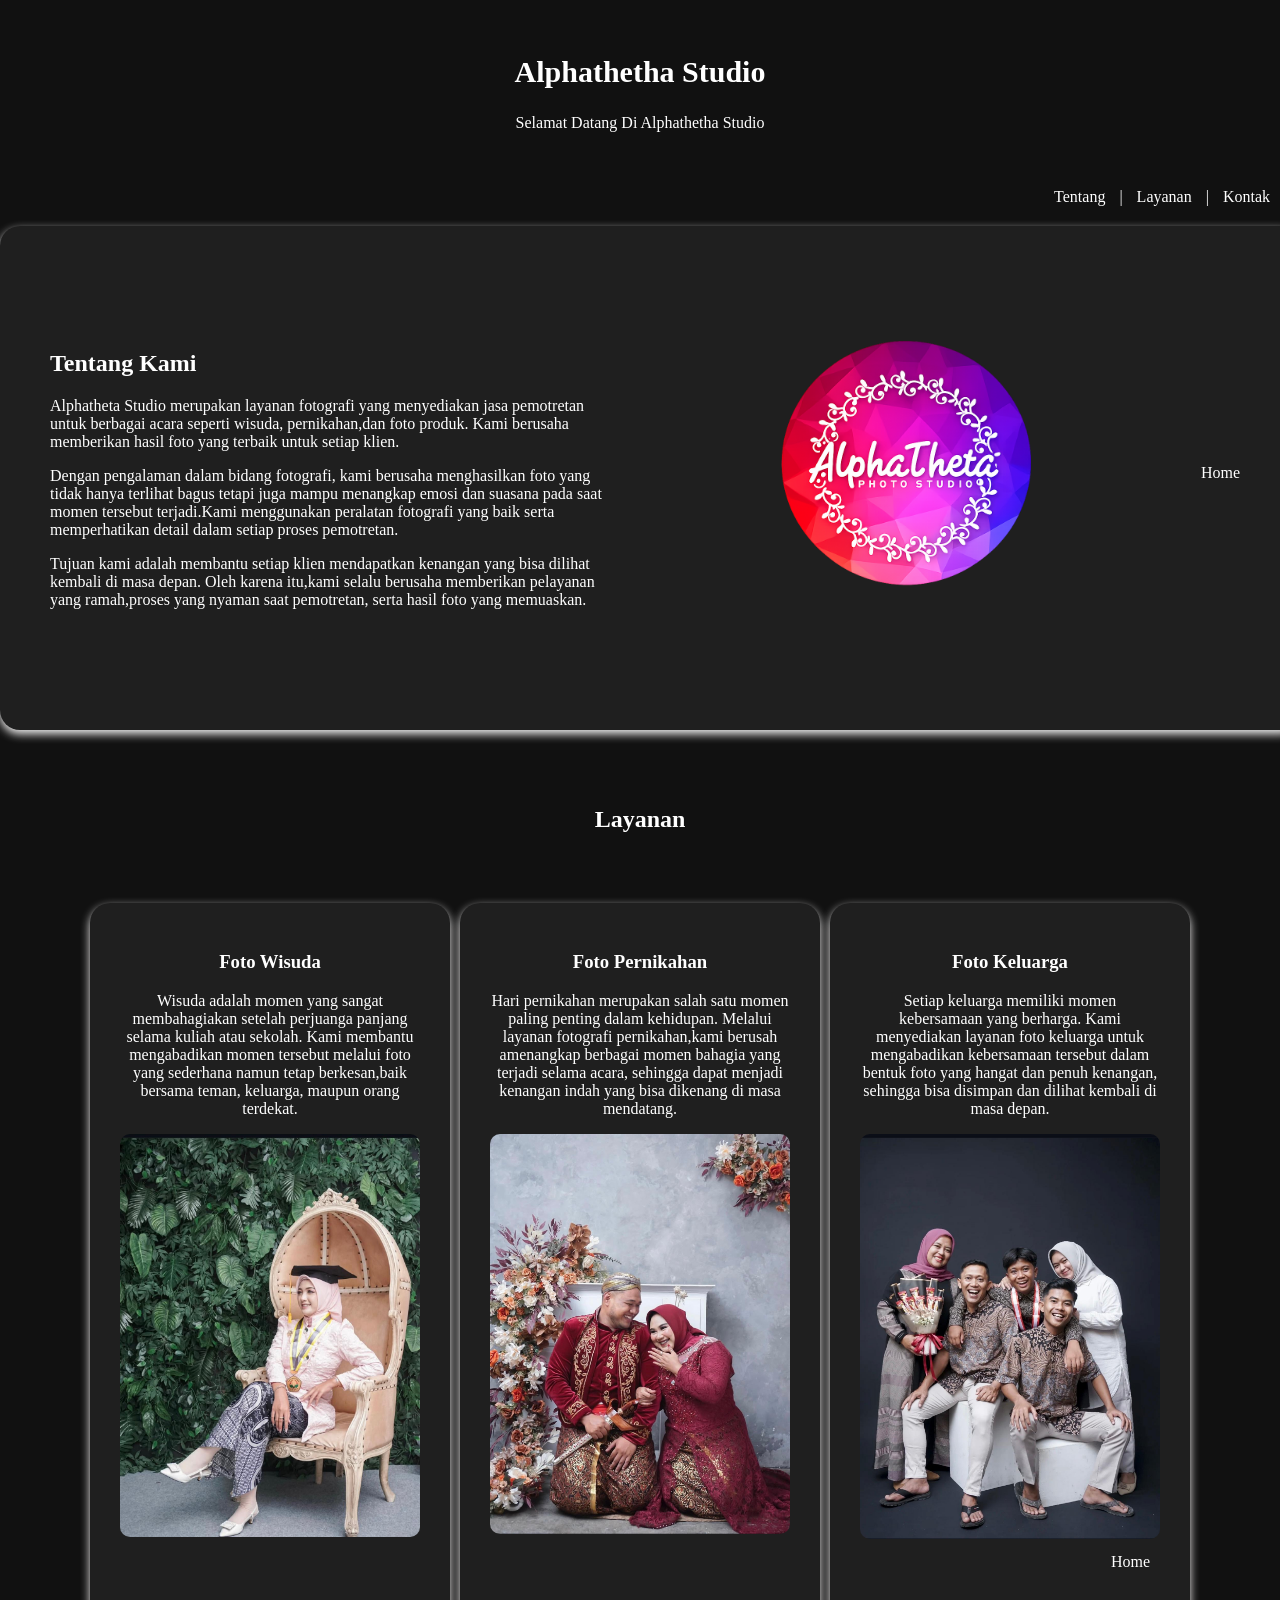
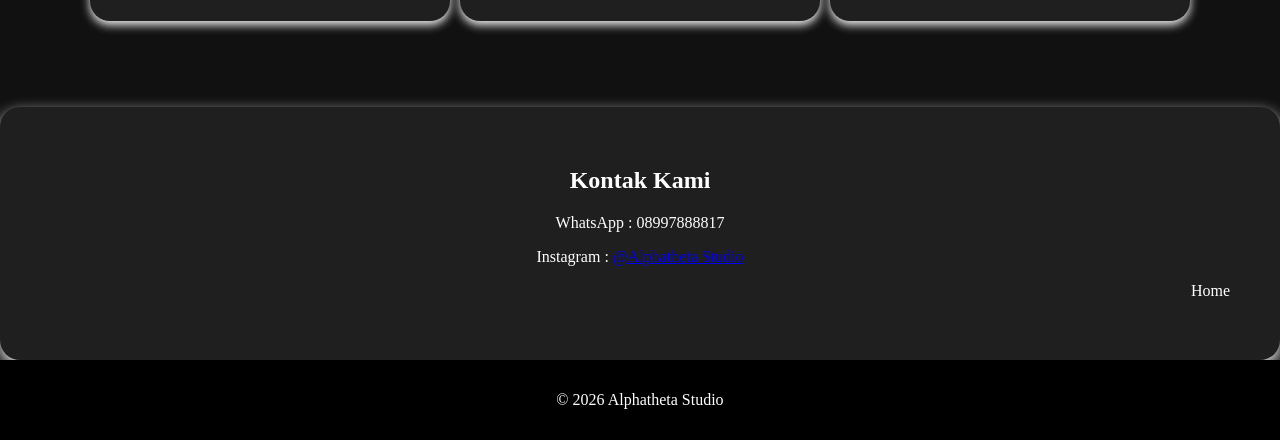
==== index.html @ 527d90a8 "Rename Landing Page.html to index.html" ====
<!DOCTYPE html>
<html lang="en">
<head>
    <meta charset="UTF-8">
    <meta name="viewport" content="width=device-width, initial-scale=1.0">
    <title>Alphathetha Studio</title>
    <link rel="stylesheet" href="style.css
    ">
</head>
<body>
    
    <!--Judul-->
    <header>

        <section id="Home">

            <H1 class="std">Alphathetha Studio</H1>
            <p>Selamat Datang Di Alphathetha Studio</p>

        </section>

    </header>

    <!--NAVBAR-->
    <NAv align="right">

        <a href="#Tentang">Tentang</a> |
        <a href="#Layanan">Layanan</a> |
        <a href="#Kontak">Kontak</a>

    </NAv>

    <!--Tentang Kami-->
    <main>

         <section id="Tentang">
                <div class="text">
                    <h2>Tentang Kami</h2>
                    <p>
                        Alphatheta Studio merupakan layanan fotografi yang menyediakan jasa pemotretan 
                        untuk berbagai acara seperti wisuda, pernikahan,dan foto produk. 
                        Kami berusaha memberikan hasil foto yang terbaik untuk setiap klien.
                    </p>

                    <p>
                        Dengan pengalaman dalam bidang fotografi, kami berusaha menghasilkan foto yang tidak hanya terlihat bagus 
                        tetapi juga mampu menangkap emosi dan suasana pada saat momen tersebut terjadi.Kami menggunakan peralatan fotografi yang baik 
                        serta memperhatikan detail dalam setiap proses pemotretan.
                    </p>

                    <p>
                        Tujuan kami adalah membantu setiap klien mendapatkan kenangan yang bisa dilihat kembali di masa depan. 
                        Oleh karena itu,kami selalu berusaha memberikan pelayanan yang ramah,proses yang nyaman saat pemotretan, 
                        serta hasil foto yang memuaskan.
                    </p>
                </div>

                <div class="image">
                    <img src="logo.png" alt="gambar">
                </div>
                
                <nav align="Right">
                    <a href="#Home">Home</a>
                </nav>

            </section>

            <br><br>
            
        <!--Layanan-->
        <section id="Layanan">

            <h2 class="judul">Layanan</h2>

            <div class="layanan">

                <div class="card">
                    <Article>

                        <h3>Foto Wisuda</h3>

                        <p>
                            Wisuda adalah momen yang sangat membahagiakan setelah perjuanga panjang selama kuliah atau sekolah. 
                            Kami membantu mengabadikan momen tersebut melalui foto yang sederhana namun tetap berkesan,baik bersama teman, keluarga, 
                            maupun orang terdekat.
                        </p>
                        
                        <img src="ft wisuda.jpeg" alt="Foto 1">

                    </Article>

                    </div>

                    <div class="card">
                    <Article>

                        <h3>Foto Pernikahan</h3>

                        <p>
                            Hari pernikahan merupakan salah satu momen paling penting dalam kehidupan. 
                            Melalui layanan fotografi pernikahan,kami berusah amenangkap berbagai momen bahagia yang terjadi selama acara,
                            sehingga dapat menjadi kenangan indah yang bisa dikenang di masa mendatang.
                        </p>

                        <img src="pernikahan 1.jpeg" alt="Foto 1">
                        
                    </Article>

                    </div>

                    <div class="card">
                    <article>

                        <h3>Foto Keluarga</h3>

                        <p>
                            Setiap keluarga memiliki momen kebersamaan yang berharga.
                            Kami menyediakan layanan foto keluarga untuk mengabadikan kebersamaan tersebut dalam bentuk foto yang hangat dan penuh kenangan,
                            sehingga bisa disimpan dan dilihat kembali di masa depan.
                        </p>

                        <img src="keluarga 1.jpeg" alt="Foto 1">
            
                    </article>

                    <nav align="Right">
                        <a href="#Home">Home</a>
                    </nav>
                </div>
                
            </div>
            

        </section>

        <br><br>

        <div class="cp">
            <!--Kontak Kami-->
            <section id="Kontak" class="sosmed">

                <h2 class="sosmed">Kontak Kami</h2>
                <p>WhatsApp : 08997888817</p>
                <p>Instagram : <a href="http://www.instagram.com/alphathetastudio?igsh=NjI5NzZxanlleHo2">@Alphatheta Studio</a></p>

                <nav align="Right">
                    <a href="#Home">Home</a>
                </nav>

            </section>
        </div>
        
    </main>

    <!--Footer-->
    <center>
        <footer>
            <p>© 2026 Alphatheta Studio</p>
        </footer>
    </center>
</body>
</html>
---- style.css ----
body{
    background-color: #111111;
    margin: 0;
    font-family: 'Times New Roman', Times, serif;
    color: white;
}

header{
    text-align: center;
    padding: 30px;
}

header .std{
    font-size: 30px;
}

nav{
    margin-top:10px;
    padding-bottom: 20px;
}


nav a{
    color: white;
    text-decoration: none;
    margin: 10px;
}

nav a:hover{
    color: #ff4da6;
}

#Tentang{
    display: flex;
    border-radius: 20px;
    width: 1200px;
    margin: auto;
    align-items: center;
    justify-content: space-between;
    padding: 50px;
    background-color: #1f1f1f;
    color: white;
    box-shadow:0 4px 10px rgba(244, 243, 243, 0.997);
    
}

.text{
    width: 50%;
}

.image{
    width: 50%;
    text-align: center;
}

.image img{
    max-width: 400px;
    height: auto;
}

.judul{
    text-align: center;
    margin-top: 40px;
}

.layanan{
    display:flex;
    justify-content:center;
    gap: 10px;
    padding: 50px;
}

.card{
    background:#1f1f1f;
    padding:30px;
    width:300px;
    text-align:center;
    flex-wrap: wrap;
    border-radius:20px;
    box-shadow:0 4px 10px rgba(244, 243, 243, 0.997);
}

.card img{
    width:100%;
    border-radius:10px;
}

.cp{
    padding:40px;
    background:#1f1f1f;
    text-align: center;
    border-radius: 20px;
    width: 1200px;
    margin: auto;
    box-shadow:0 6px 15px rgba(244, 243, 243, 0.997);
}

footer{
    background:black;
    color:white;
    text-align:center;
    padding:15px;
}

@media (max-width:768px){

header .std{
    font-size:22px;
}

#Tentang{
    flex-direction:column;
    text-align:center;
    padding:30px;
}

.text{
    width:100%;
}

.image{
    width:100%;
    margin-top:20px;
}

/* layanan jadi 1 kolom */
.layanan{
    flex-direction:column;
    align-items:center;
}

.card{
    width:90%;
}

nav{
    justify-content:center;
}

}
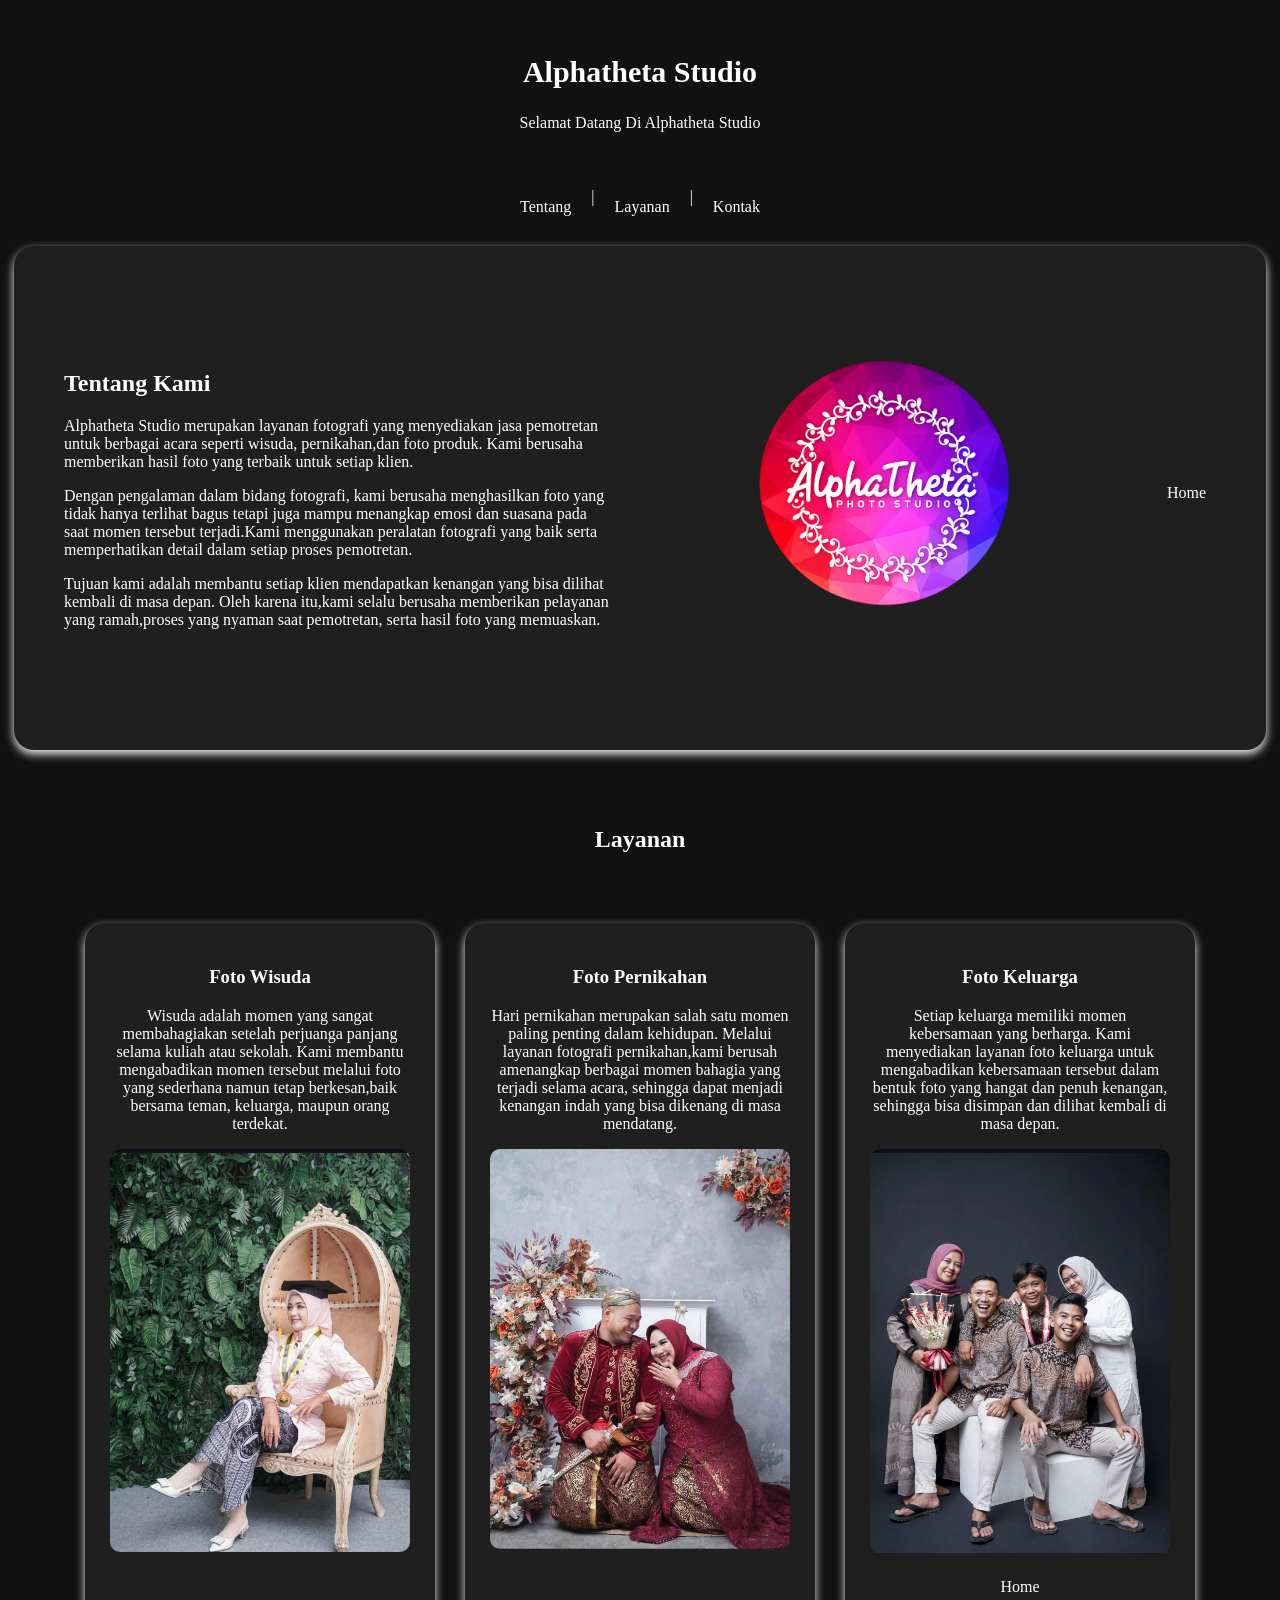
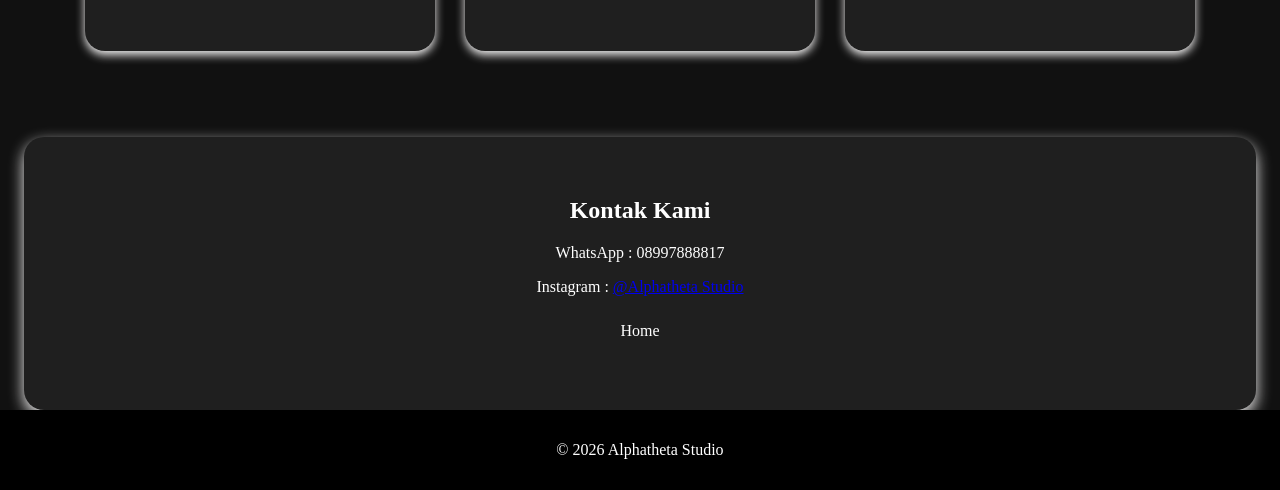
==== commit 0f2b3254: "Update index.html" ====
--- a/index.html
+++ b/index.html
@@ -3,7 +3,7 @@
 <head>
     <meta charset="UTF-8">
     <meta name="viewport" content="width=device-width, initial-scale=1.0">
-    <title>Alphathetha Studio</title>
+    <title>Alphatheta Studio</title>
     <link rel="stylesheet" href="style.css
     ">
 </head>
@@ -14,8 +14,8 @@
 
         <section id="Home">
 
-            <H1 class="std">Alphathetha Studio</H1>
-            <p>Selamat Datang Di Alphathetha Studio</p>
+            <H1 class="std">Alphatheta Studio</H1>
+            <p>Selamat Datang Di Alphatheta Studio</p>
 
         </section>
 
--- a/style.css
+++ b/style.css
@@ -17,6 +17,10 @@
 nav{
     margin-top:10px;
     padding-bottom: 20px;
+    display:flex;
+    justify-content:center;
+    flex-wrap:wrap;
+    gap:10px;
 }
 
 
@@ -33,6 +37,7 @@
 #Tentang{
     display: flex;
     border-radius: 20px;
+    max-width: 90%;
     width: 1200px;
     margin: auto;
     align-items: center;
@@ -66,16 +71,15 @@
 .layanan{
     display:flex;
     justify-content:center;
-    gap: 10px;
+    gap: 30px;
     padding: 50px;
 }
 
 .card{
     background:#1f1f1f;
-    padding:30px;
+    padding:25px;
     width:300px;
     text-align:center;
-    flex-wrap: wrap;
     border-radius:20px;
     box-shadow:0 4px 10px rgba(244, 243, 243, 0.997);
 }
@@ -90,7 +94,8 @@
     background:#1f1f1f;
     text-align: center;
     border-radius: 20px;
-    width: 1200px;
+    max-width:1200px;
+    width: 90%;
     margin: auto;
     box-shadow:0 6px 15px rgba(244, 243, 243, 0.997);
 }
@@ -123,7 +128,6 @@
     margin-top:20px;
 }
 
-/* layanan jadi 1 kolom */
 .layanan{
     flex-direction:column;
     align-items:center;
@@ -137,4 +141,4 @@
     justify-content:center;
 }
 
-}+}
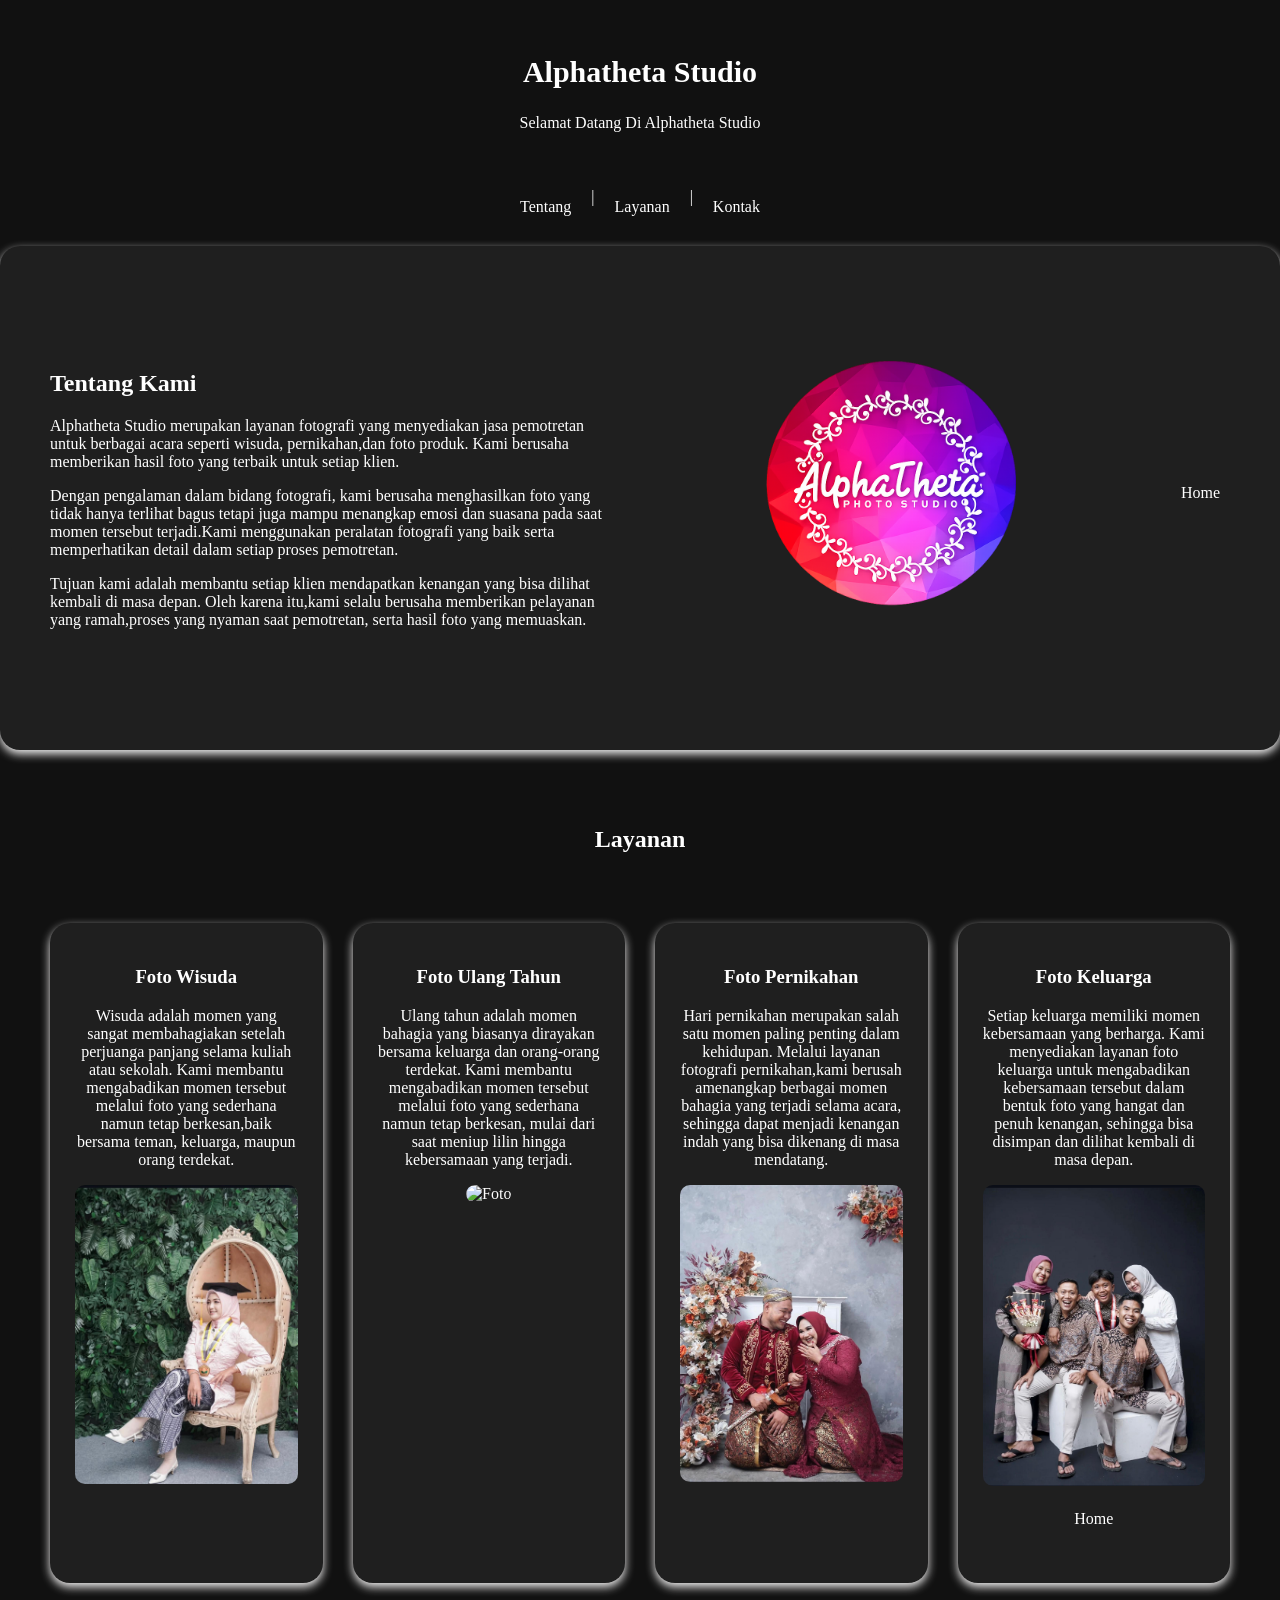
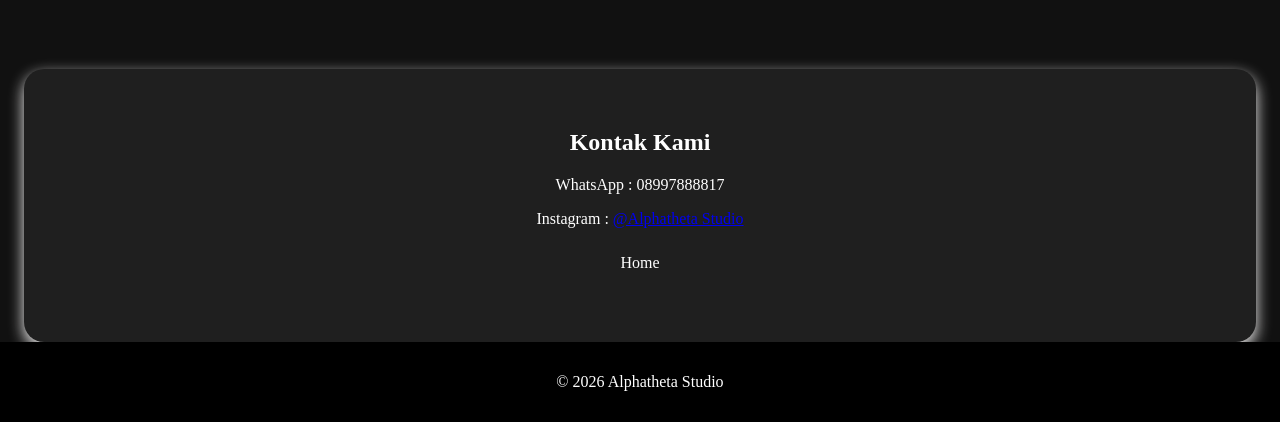
==== commit 90918ac3: "Update index.html" ====
--- a/index.html
+++ b/index.html
@@ -89,9 +89,25 @@
 
                     </Article>
 
-                    </div>
+                </div>
 
-                    <div class="card">
+                <div class="card">
+                    <article>
+
+                        <h3>Foto Ulang Tahun</h3>
+
+                        <p>
+                           Ulang tahun adalah momen bahagia yang biasanya dirayakan bersama keluarga dan orang-orang terdekat. 
+                           Kami membantu mengabadikan momen tersebut melalui foto yang sederhana namun tetap berkesan, mulai dari saat meniup lilin 
+                           hingga kebersamaan yang terjadi.
+                        </p>
+
+                        <img src="foto wawaa.jpeg" alt="Foto">
+
+                    </article>
+                </div>
+
+                <div class="card">
                     <Article>
 
                         <h3>Foto Pernikahan</h3>
@@ -105,10 +121,9 @@
                         <img src="pernikahan 1.jpeg" alt="Foto 1">
                         
                     </Article>
+                </div>
 
-                    </div>
-
-                    <div class="card">
+                <div class="card">
                     <article>
 
                         <h3>Foto Keluarga</h3>
--- a/style.css
+++ b/style.css
@@ -37,8 +37,7 @@
 #Tentang{
     display: flex;
     border-radius: 20px;
-    max-width: 90%;
-    width: 1200px;
+    max-width: 1200px;
     margin: auto;
     align-items: center;
     justify-content: space-between;
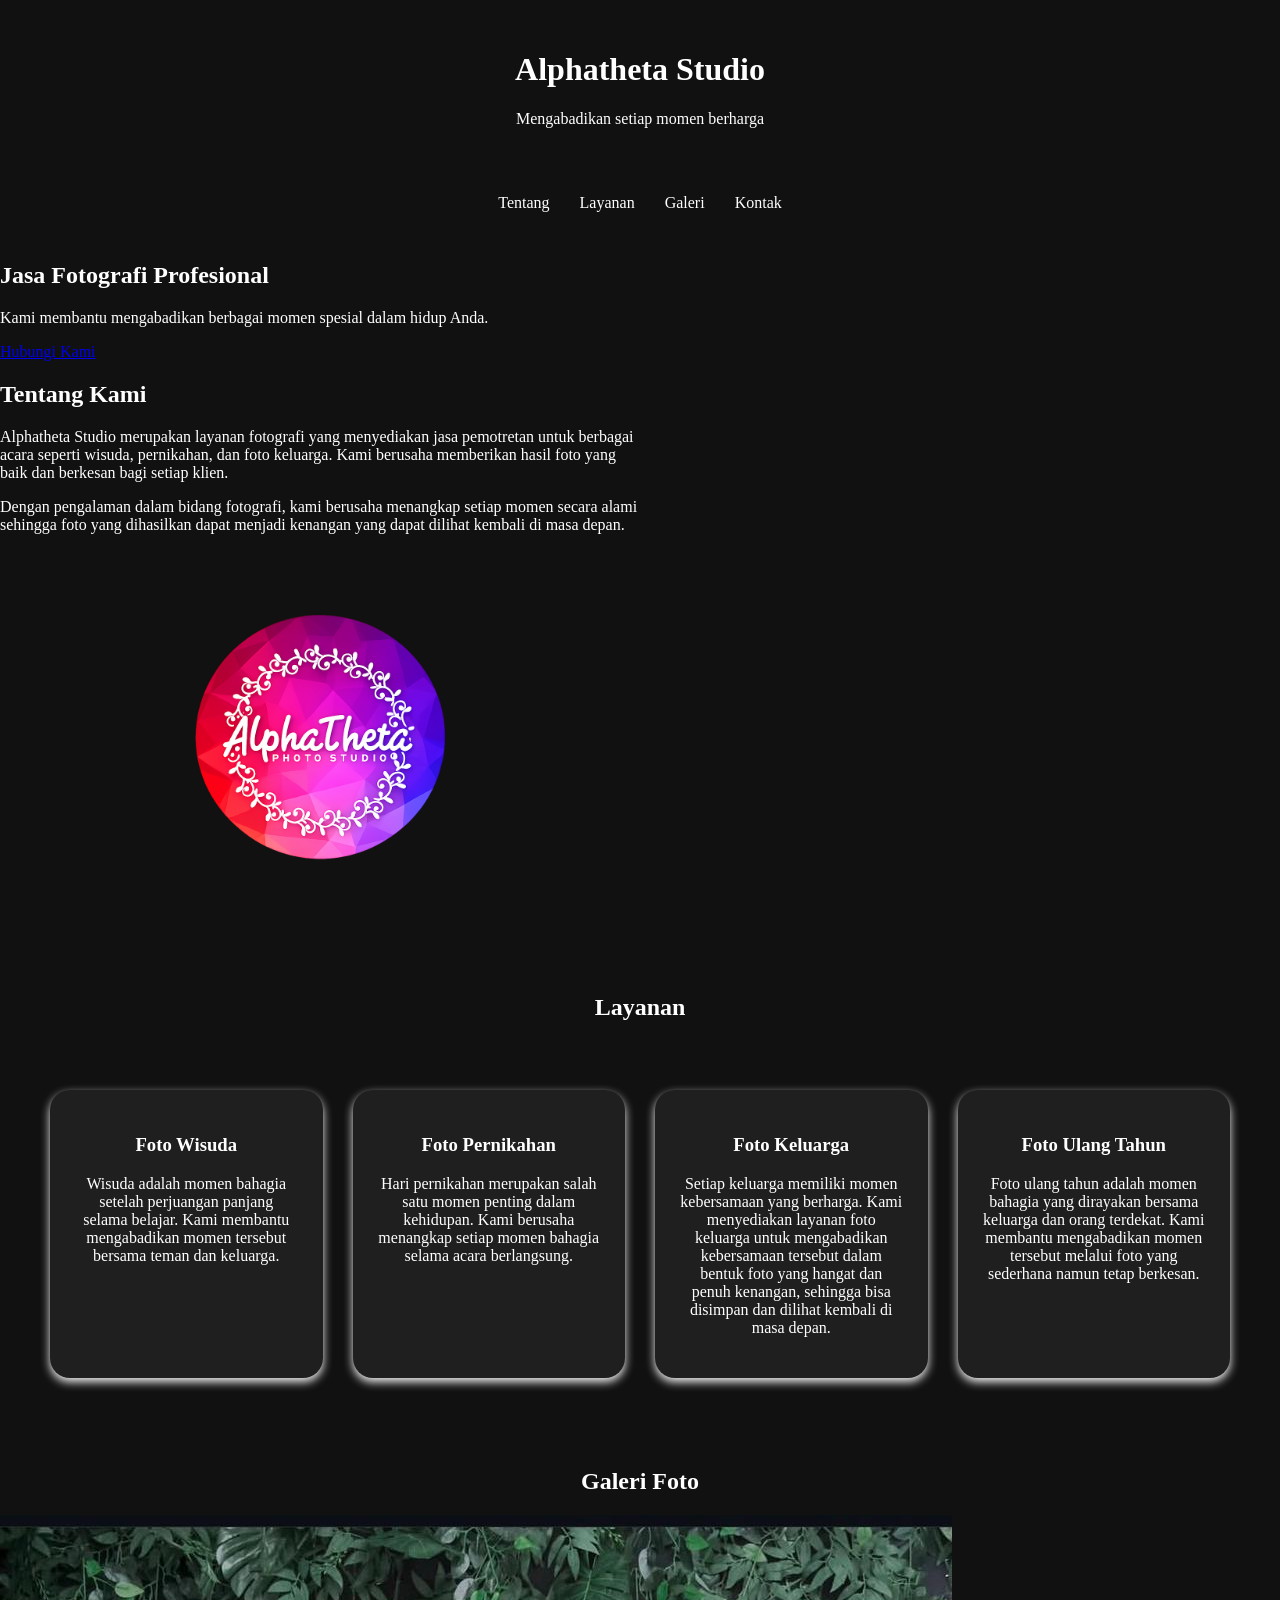
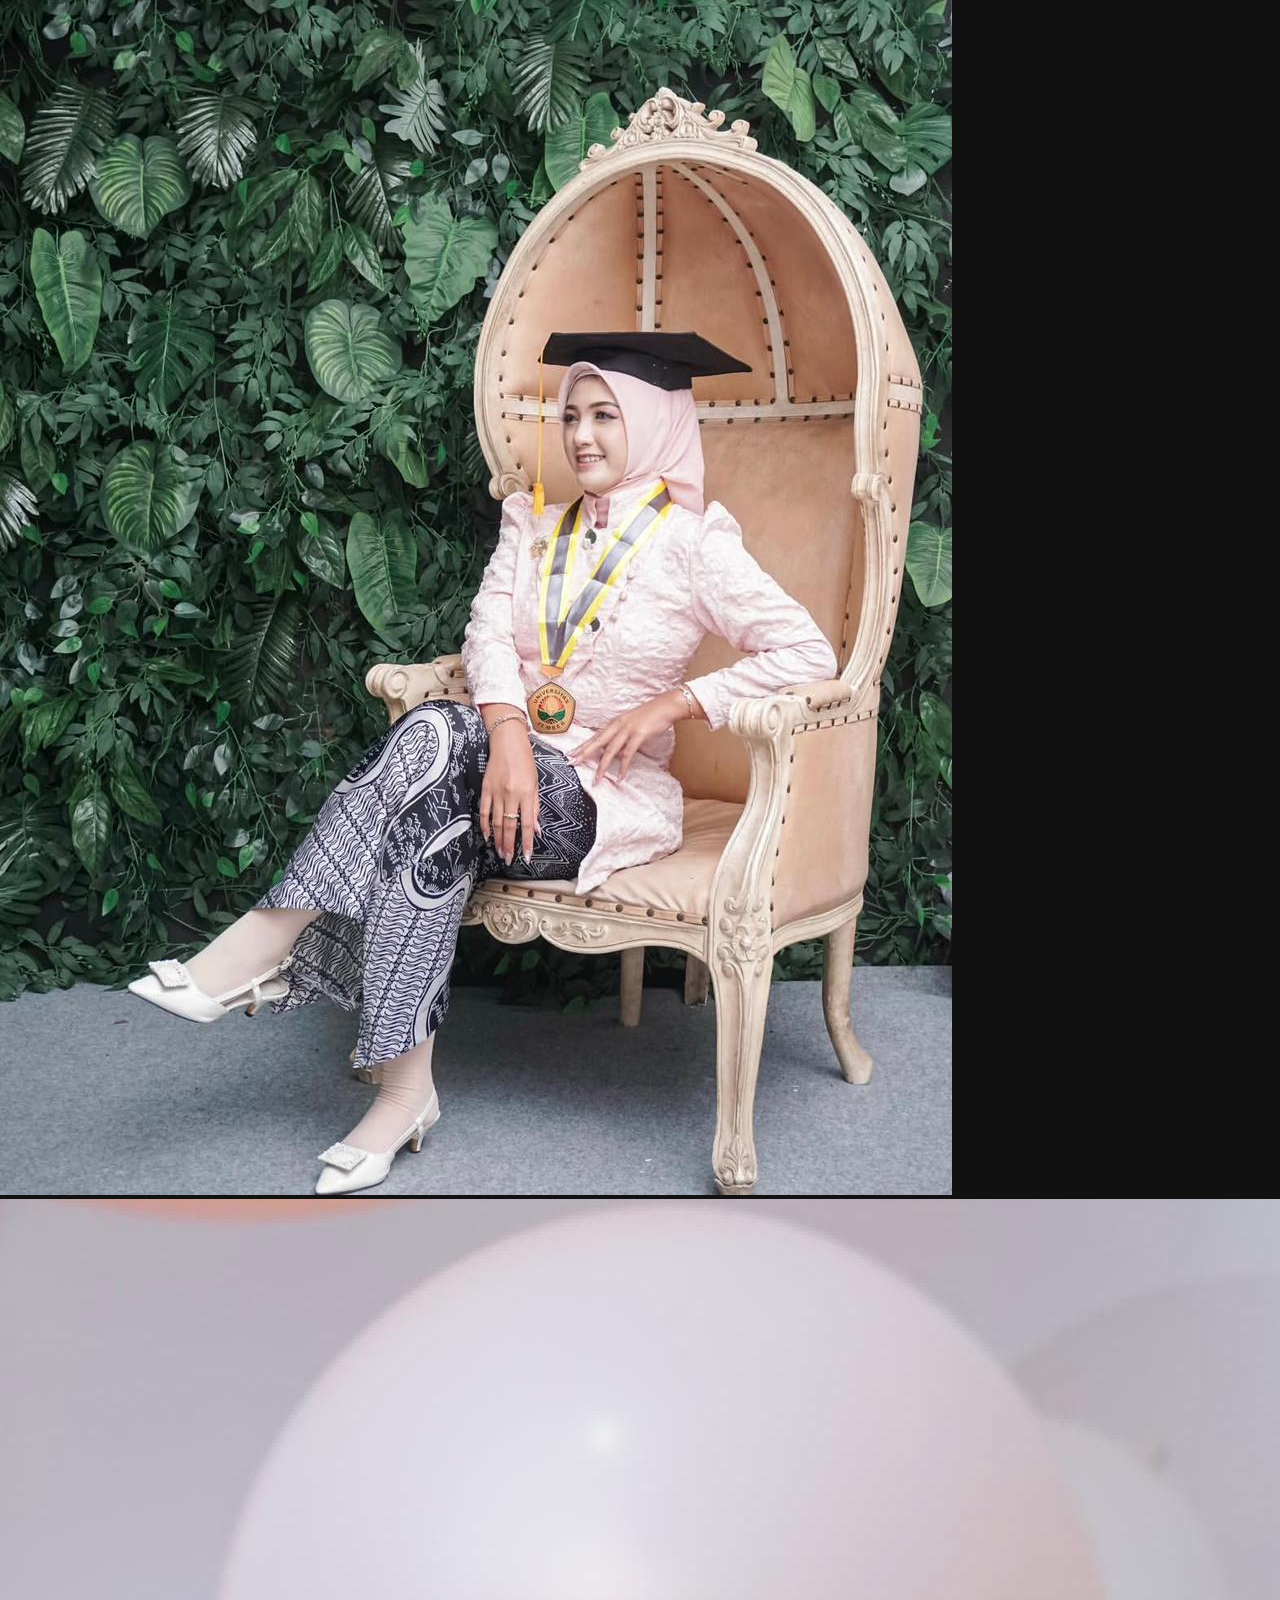
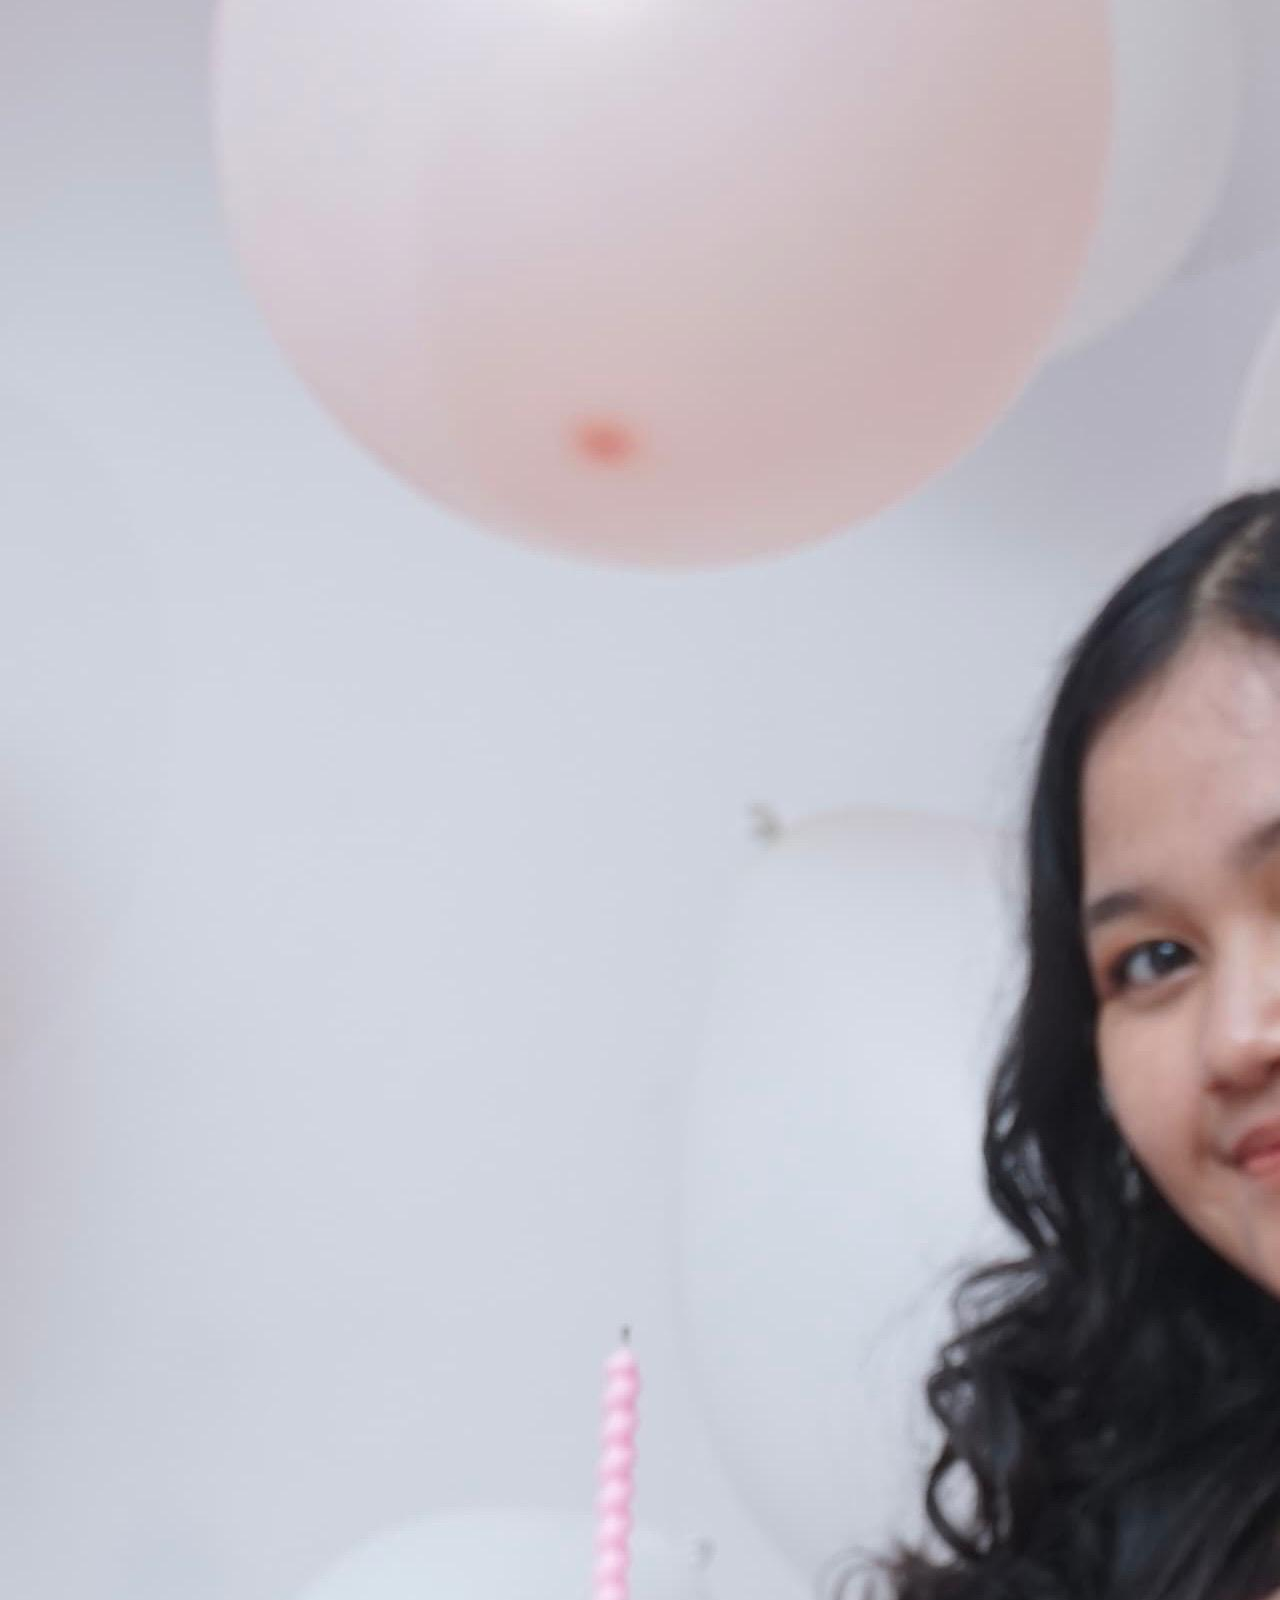
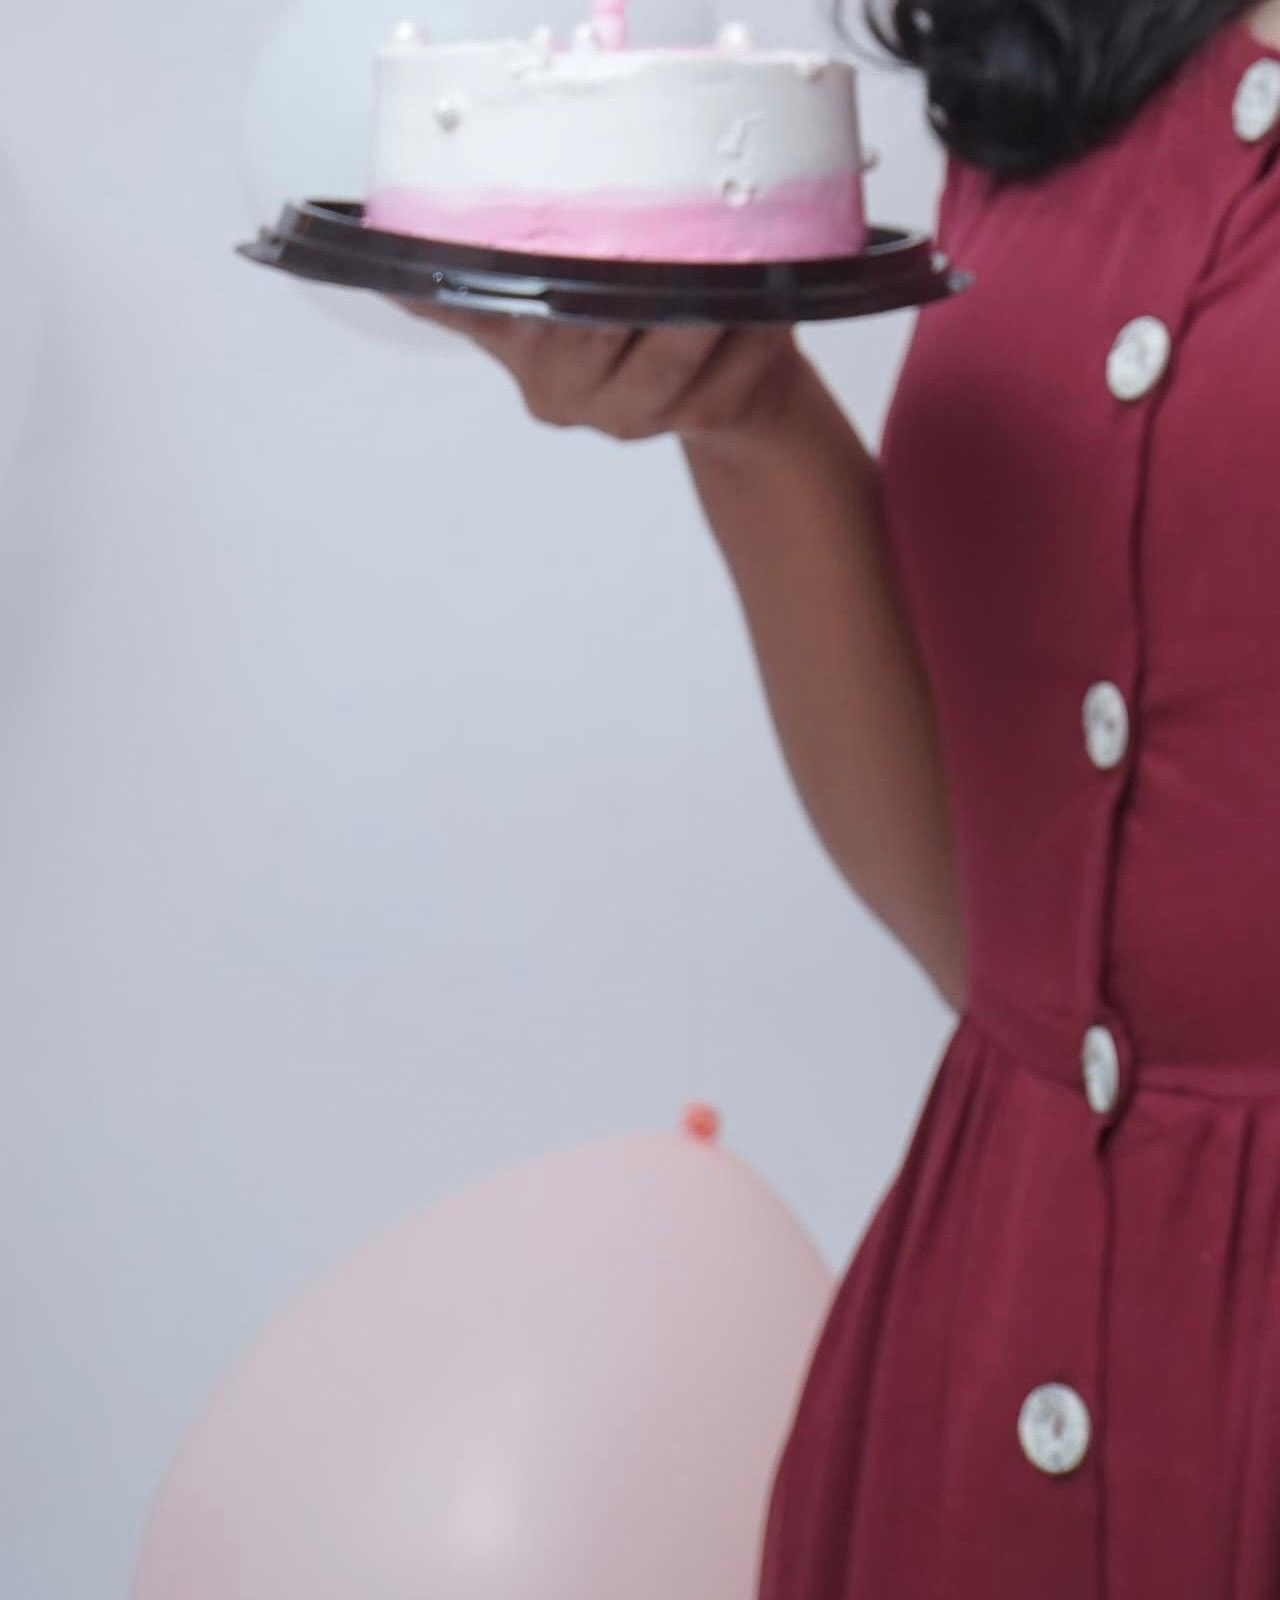
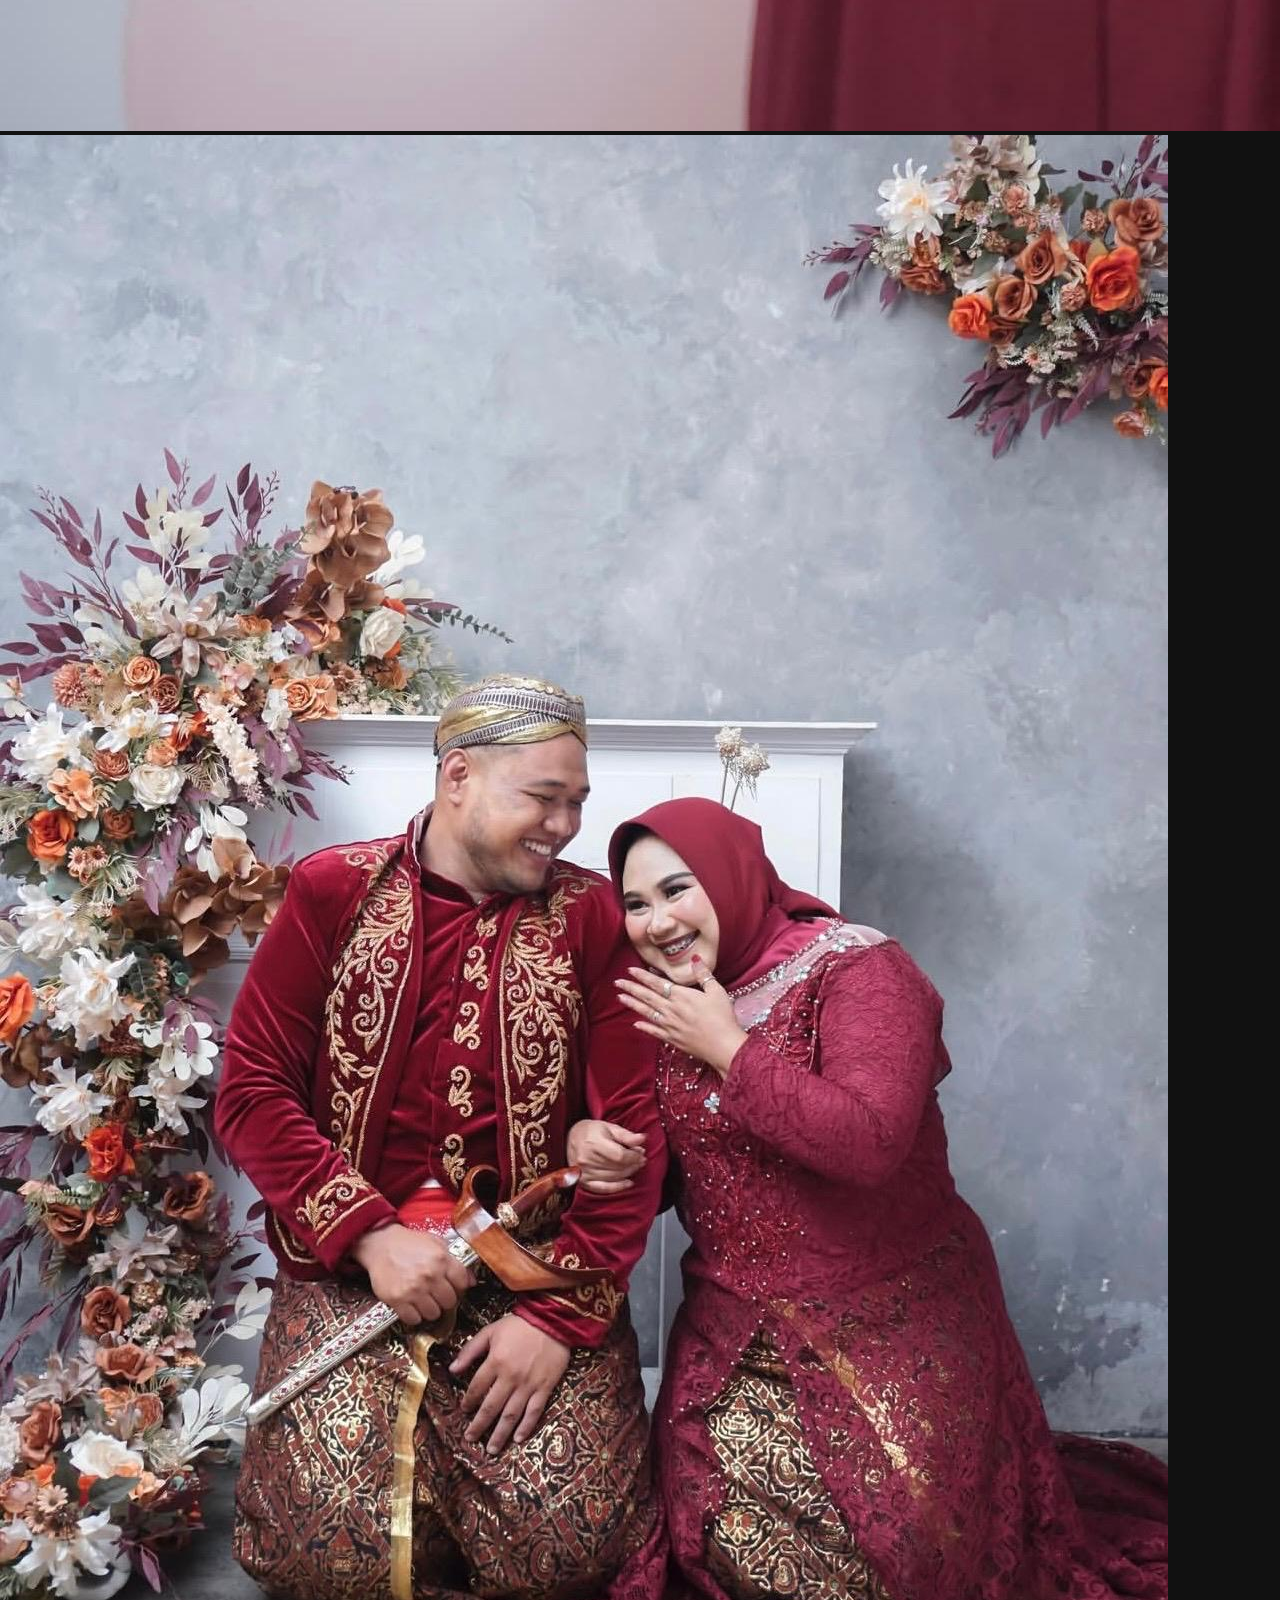
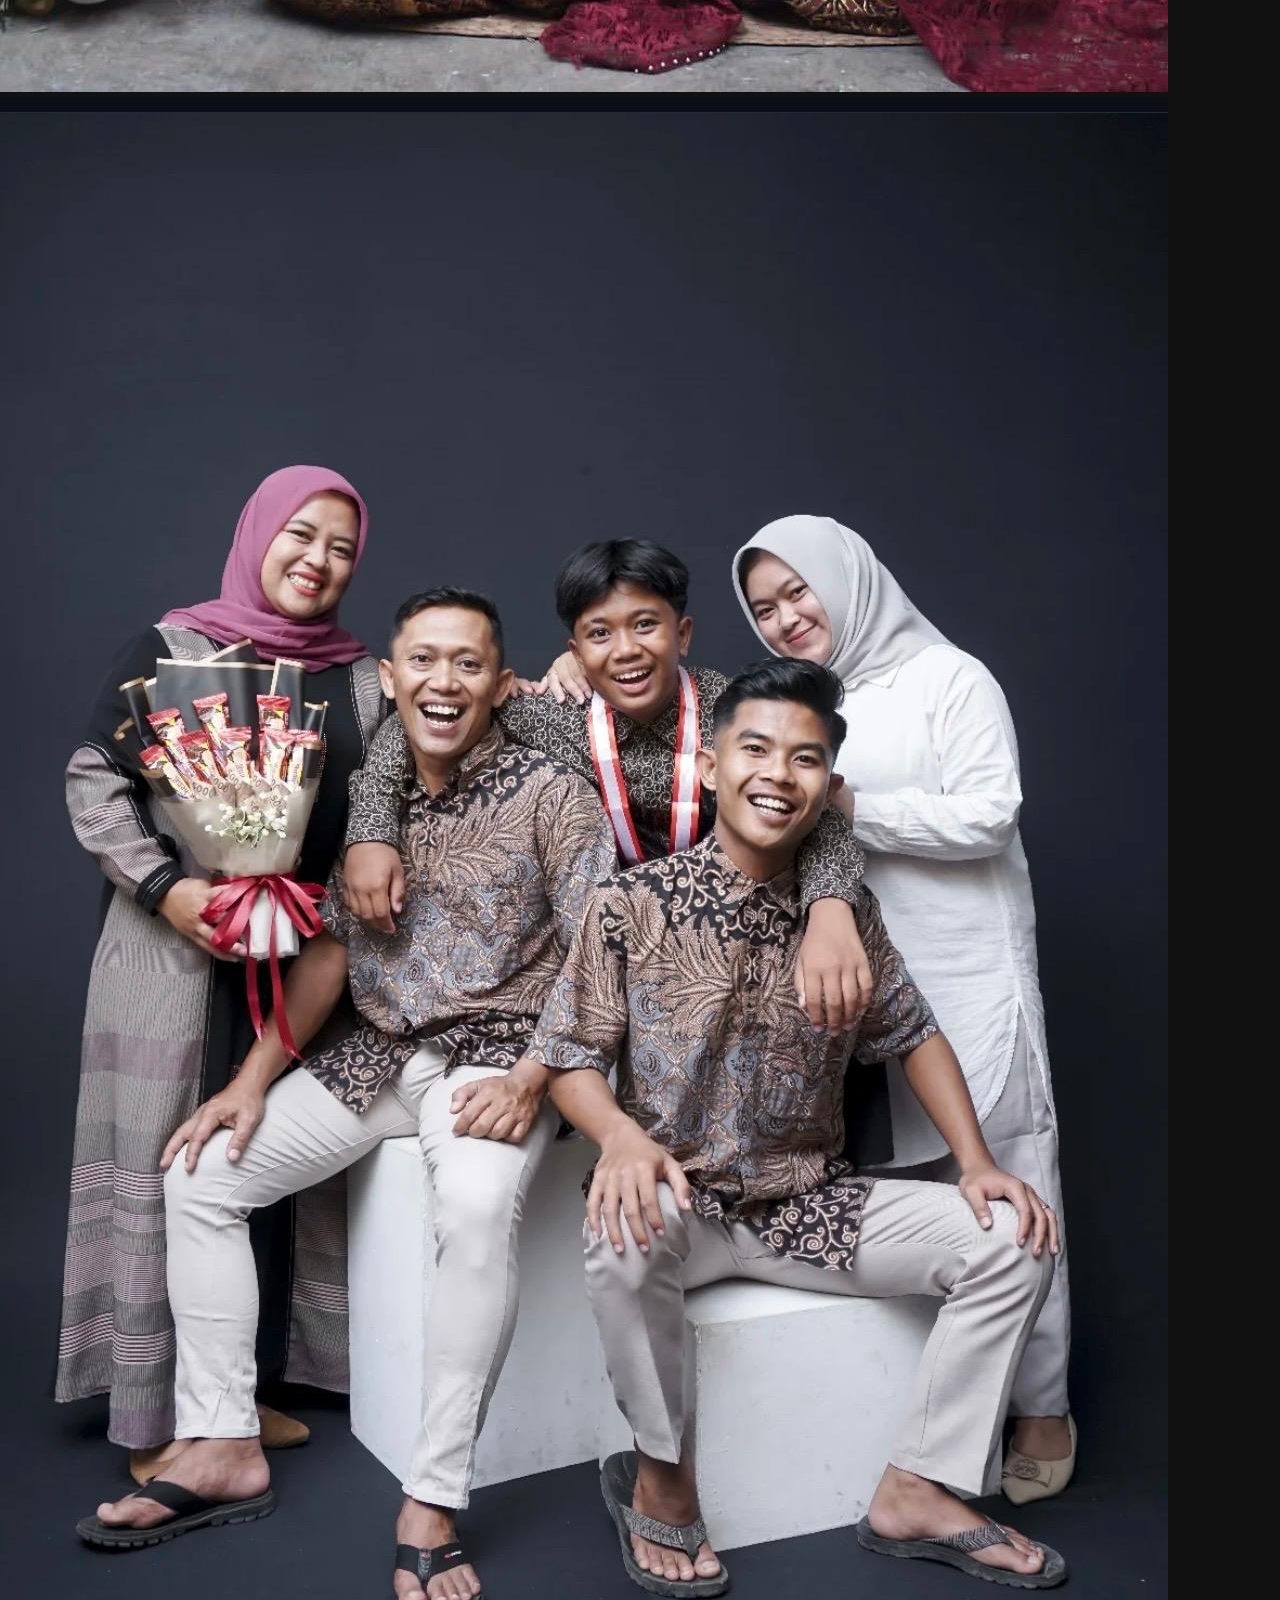
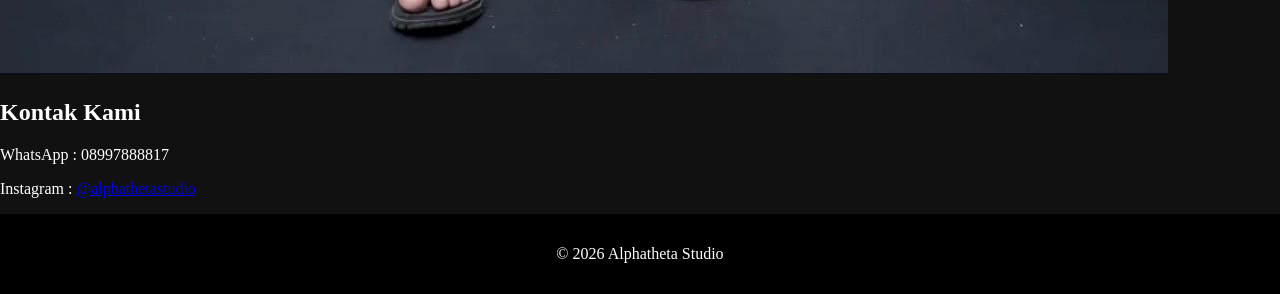
==== commit be5b2acb: "Update index.html" ====
--- a/index.html
+++ b/index.html
@@ -1,177 +1,142 @@
 <!DOCTYPE html>
 <html lang="en">
 <head>
-    <meta charset="UTF-8">
-    <meta name="viewport" content="width=device-width, initial-scale=1.0">
-    <title>Alphatheta Studio</title>
-    <link rel="stylesheet" href="style.css
-    ">
+<meta charset="UTF-8">
+<meta name="viewport" content="width=device-width, initial-scale=1.0">
+<title>Alphatheta Studio</title>
+<link rel="stylesheet" href="style.css">
 </head>
+
 <body>
-    
-    <!--Judul-->
+
+    <!-- HEADER -->
     <header>
-
-        <section id="Home">
-
-            <H1 class="std">Alphatheta Studio</H1>
-            <p>Selamat Datang Di Alphatheta Studio</p>
-
-        </section>
-
+        <h1>Alphatheta Studio</h1>
+        <p>Mengabadikan setiap momen berharga</p>
     </header>
 
-    <!--NAVBAR-->
-    <NAv align="right">
+    <!-- NAVBAR -->
+    <nav>
+        <a href="#tentang">Tentang</a>
+        <a href="#layanan">Layanan</a>
+        <a href="#galeri">Galeri</a>
+        <a href="#kontak">Kontak</a>
+    </nav>
 
-        <a href="#Tentang">Tentang</a> |
-        <a href="#Layanan">Layanan</a> |
-        <a href="#Kontak">Kontak</a>
+    <!-- HERO -->
+    <section class="hero">
+        <h2>Jasa Fotografi Profesional</h2>
+        <p>Kami membantu mengabadikan berbagai momen spesial dalam hidup Anda.</p>
+        <a href="#kontak" class="btn">Hubungi Kami</a>
+    </section>
 
-    </NAv>
+    <!-- TENTANG -->
+    <section id="tentang" class="container">
 
-    <!--Tentang Kami-->
-    <main>
+        <div class="text">
+            <h2>Tentang Kami</h2>
 
-         <section id="Tentang">
-                <div class="text">
-                    <h2>Tentang Kami</h2>
-                    <p>
-                        Alphatheta Studio merupakan layanan fotografi yang menyediakan jasa pemotretan 
-                        untuk berbagai acara seperti wisuda, pernikahan,dan foto produk. 
-                        Kami berusaha memberikan hasil foto yang terbaik untuk setiap klien.
-                    </p>
+            <p>
+            Alphatheta Studio merupakan layanan fotografi yang menyediakan jasa pemotretan
+            untuk berbagai acara seperti wisuda, pernikahan, dan foto keluarga.
+            Kami berusaha memberikan hasil foto yang baik dan berkesan bagi setiap klien.
+            </p>
 
-                    <p>
-                        Dengan pengalaman dalam bidang fotografi, kami berusaha menghasilkan foto yang tidak hanya terlihat bagus 
-                        tetapi juga mampu menangkap emosi dan suasana pada saat momen tersebut terjadi.Kami menggunakan peralatan fotografi yang baik 
-                        serta memperhatikan detail dalam setiap proses pemotretan.
-                    </p>
+            <p>
+            Dengan pengalaman dalam bidang fotografi, kami berusaha menangkap setiap
+            momen secara alami sehingga foto yang dihasilkan dapat menjadi kenangan
+            yang dapat dilihat kembali di masa depan.
+            </p>
 
-                    <p>
-                        Tujuan kami adalah membantu setiap klien mendapatkan kenangan yang bisa dilihat kembali di masa depan. 
-                        Oleh karena itu,kami selalu berusaha memberikan pelayanan yang ramah,proses yang nyaman saat pemotretan, 
-                        serta hasil foto yang memuaskan.
-                    </p>
-                </div>
+        </div>
 
-                <div class="image">
-                    <img src="logo.png" alt="gambar">
-                </div>
-                
-                <nav align="Right">
-                    <a href="#Home">Home</a>
-                </nav>
+        <div class="image">
+            <img src="logo.png" alt="logo">
+        </div>
 
-            </section>
+    </section>
 
-            <br><br>
+    <!-- LAYANAN -->
+    <section id="layanan">
+
+        <h2 class="judul">Layanan</h2>
+
+        <div class="layanan">
+
+            <div class="card">
+                <h3>Foto Wisuda</h3>
+                <p>
+                Wisuda adalah momen bahagia setelah perjuangan panjang selama belajar.
+                Kami membantu mengabadikan momen tersebut bersama teman dan keluarga.
+                </p>
+            </div>
+
+            <div class="card">
+                <h3>Foto Pernikahan</h3>
+                <p>
+                Hari pernikahan merupakan salah satu momen penting dalam kehidupan.
+                Kami berusaha menangkap setiap momen bahagia selama acara berlangsung.
+                </p>
+            </div>
+
+            <div class="card">
+                <h3>Foto Keluarga</h3>
+                <p>
+                    Setiap keluarga memiliki momen kebersamaan yang berharga. 
+                    Kami menyediakan layanan foto keluarga untuk mengabadikan kebersamaan tersebut dalam bentuk foto yang hangat dan penuh kenangan, 
+                    sehingga bisa disimpan dan dilihat kembali di masa depan.
+                </p>
+            </div>
+
+            <div class="card">
+                <h3>Foto Ulang Tahun</h3>
+                <p>
+                Foto ulang tahun adalah momen bahagia yang dirayakan bersama keluarga
+                dan orang terdekat. Kami membantu mengabadikan momen tersebut melalui
+                foto yang sederhana namun tetap berkesan.
+                </p>
+            </div>
+
+        </div>
+
+    </section>
+
+    <!-- GALERI -->
+    <section id="galeri">
+
+        <h2 class="judul">Galeri Foto</h2>
+
+        <div class="gallery">
+
+            <img src="ft wisuda.jpeg" alt="">
+            <img src="foto wawaa.jpeg" alt="">
+            <img src="pernikahan 1.jpeg" alt="">
+            <img src="keluarga 1.jpeg" alt="">
             
-        <!--Layanan-->
-        <section id="Layanan">
+        </div>
 
-            <h2 class="judul">Layanan</h2>
+    </section>
 
-            <div class="layanan">
+    <!-- KONTAK -->
+    <section id="kontak" class="kontak">
 
-                <div class="card">
-                    <Article>
+        <h2>Kontak Kami</h2>
 
-                        <h3>Foto Wisuda</h3>
+        <p>WhatsApp : 08997888817</p>
 
-                        <p>
-                            Wisuda adalah momen yang sangat membahagiakan setelah perjuanga panjang selama kuliah atau sekolah. 
-                            Kami membantu mengabadikan momen tersebut melalui foto yang sederhana namun tetap berkesan,baik bersama teman, keluarga, 
-                            maupun orang terdekat.
-                        </p>
-                        
-                        <img src="ft wisuda.jpeg" alt="Foto 1">
+        <p>
+            Instagram :
+            <a href="https://www.instagram.com/alphathetastudio">
+            @alphathetastudio
+            </a>
+        </p>
 
-                    </Article>
+    </section>
 
-                </div>
+    <!-- FOOTER -->
+    <footer>
+        <p>© 2026 Alphatheta Studio</p>
+    </footer>
 
-                <div class="card">
-                    <article>
-
-                        <h3>Foto Ulang Tahun</h3>
-
-                        <p>
-                           Ulang tahun adalah momen bahagia yang biasanya dirayakan bersama keluarga dan orang-orang terdekat. 
-                           Kami membantu mengabadikan momen tersebut melalui foto yang sederhana namun tetap berkesan, mulai dari saat meniup lilin 
-                           hingga kebersamaan yang terjadi.
-                        </p>
-
-                        <img src="foto wawaa.jpeg" alt="Foto">
-
-                    </article>
-                </div>
-
-                <div class="card">
-                    <Article>
-
-                        <h3>Foto Pernikahan</h3>
-
-                        <p>
-                            Hari pernikahan merupakan salah satu momen paling penting dalam kehidupan. 
-                            Melalui layanan fotografi pernikahan,kami berusah amenangkap berbagai momen bahagia yang terjadi selama acara,
-                            sehingga dapat menjadi kenangan indah yang bisa dikenang di masa mendatang.
-                        </p>
-
-                        <img src="pernikahan 1.jpeg" alt="Foto 1">
-                        
-                    </Article>
-                </div>
-
-                <div class="card">
-                    <article>
-
-                        <h3>Foto Keluarga</h3>
-
-                        <p>
-                            Setiap keluarga memiliki momen kebersamaan yang berharga.
-                            Kami menyediakan layanan foto keluarga untuk mengabadikan kebersamaan tersebut dalam bentuk foto yang hangat dan penuh kenangan,
-                            sehingga bisa disimpan dan dilihat kembali di masa depan.
-                        </p>
-
-                        <img src="keluarga 1.jpeg" alt="Foto 1">
-            
-                    </article>
-
-                    <nav align="Right">
-                        <a href="#Home">Home</a>
-                    </nav>
-                </div>
-                
-            </div>
-            
-
-        </section>
-
-        <br><br>
-
-        <div class="cp">
-            <!--Kontak Kami-->
-            <section id="Kontak" class="sosmed">
-
-                <h2 class="sosmed">Kontak Kami</h2>
-                <p>WhatsApp : 08997888817</p>
-                <p>Instagram : <a href="http://www.instagram.com/alphathetastudio?igsh=NjI5NzZxanlleHo2">@Alphatheta Studio</a></p>
-
-                <nav align="Right">
-                    <a href="#Home">Home</a>
-                </nav>
-
-            </section>
-        </div>
-        
-    </main>
-
-    <!--Footer-->
-    <center>
-        <footer>
-            <p>© 2026 Alphatheta Studio</p>
-        </footer>
-    </center>
 </body>
 </html>
--- a/style.css
+++ b/style.css
@@ -83,6 +83,11 @@
     box-shadow:0 4px 10px rgba(244, 243, 243, 0.997);
 }
 
+.card:hover{
+    transform:translateY(-8px);
+    transition:0.3s;
+}
+
 .card img{
     width:100%;
     border-radius:10px;
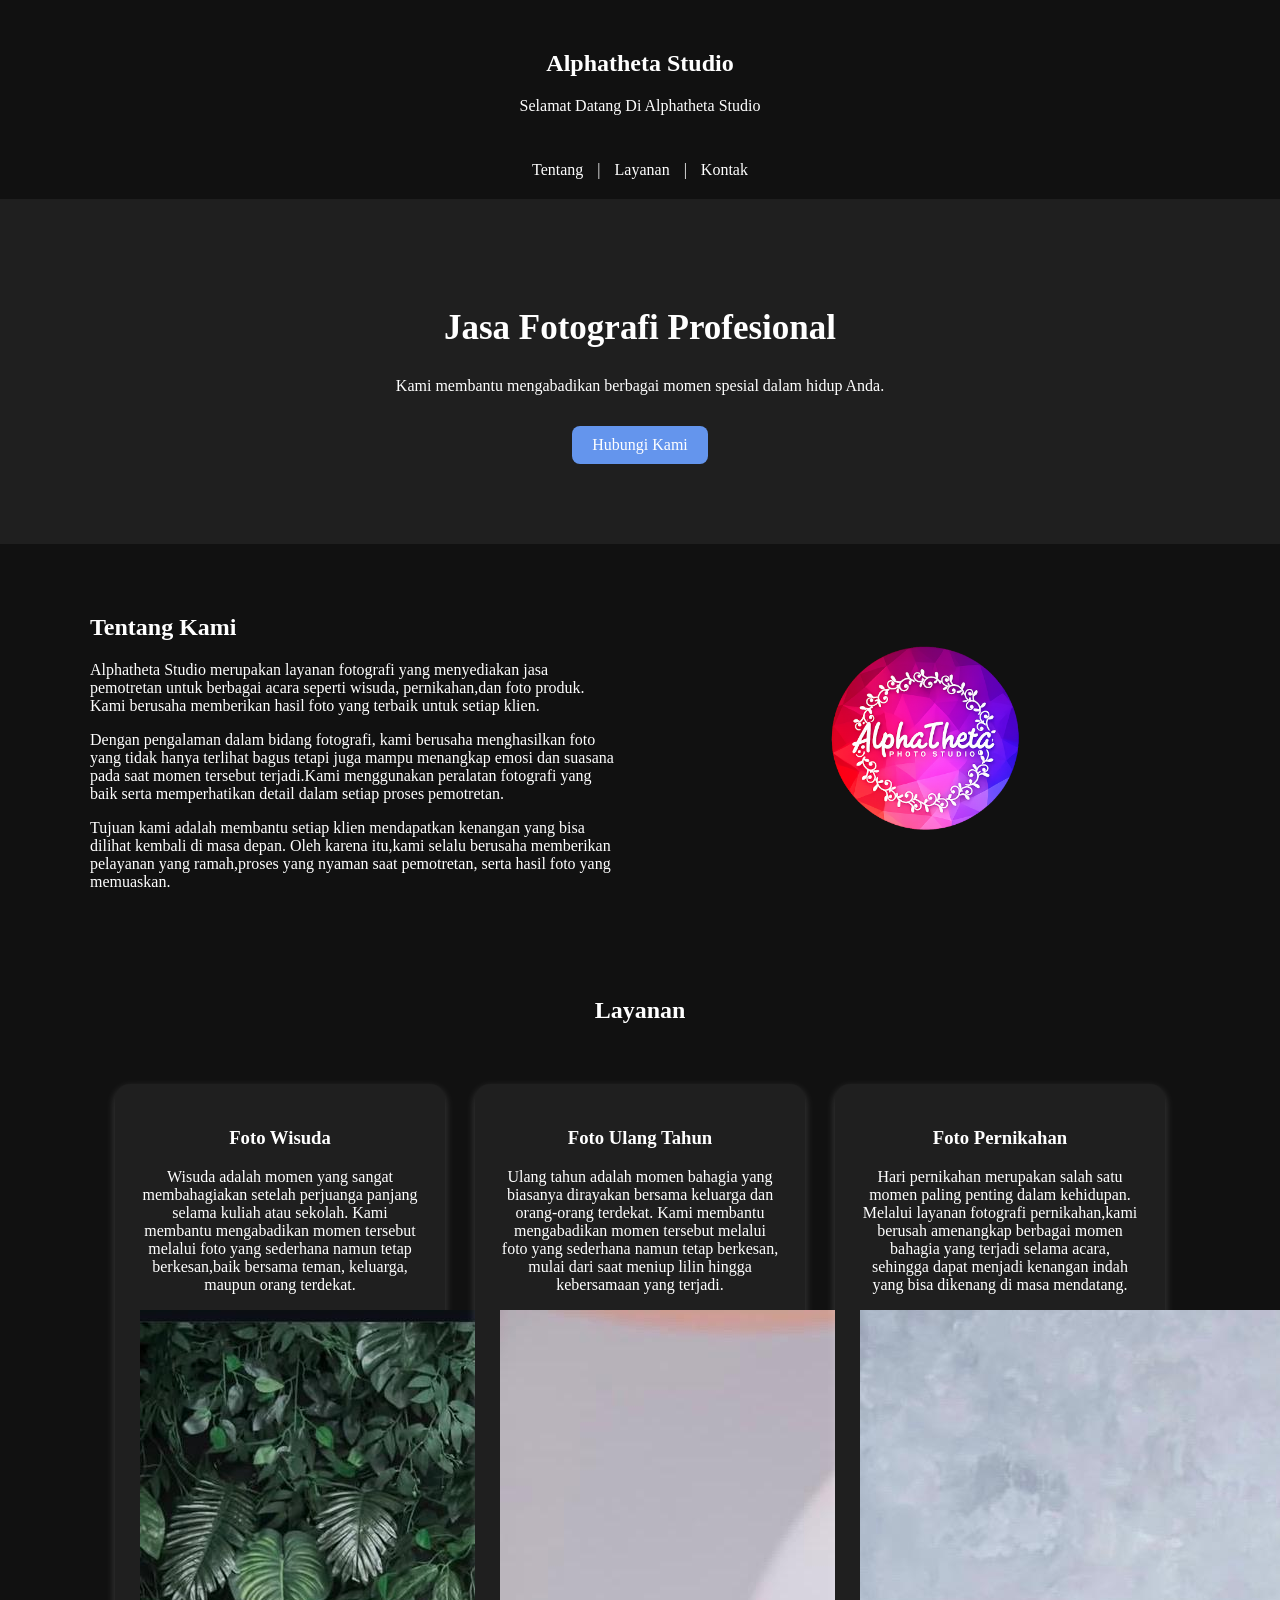
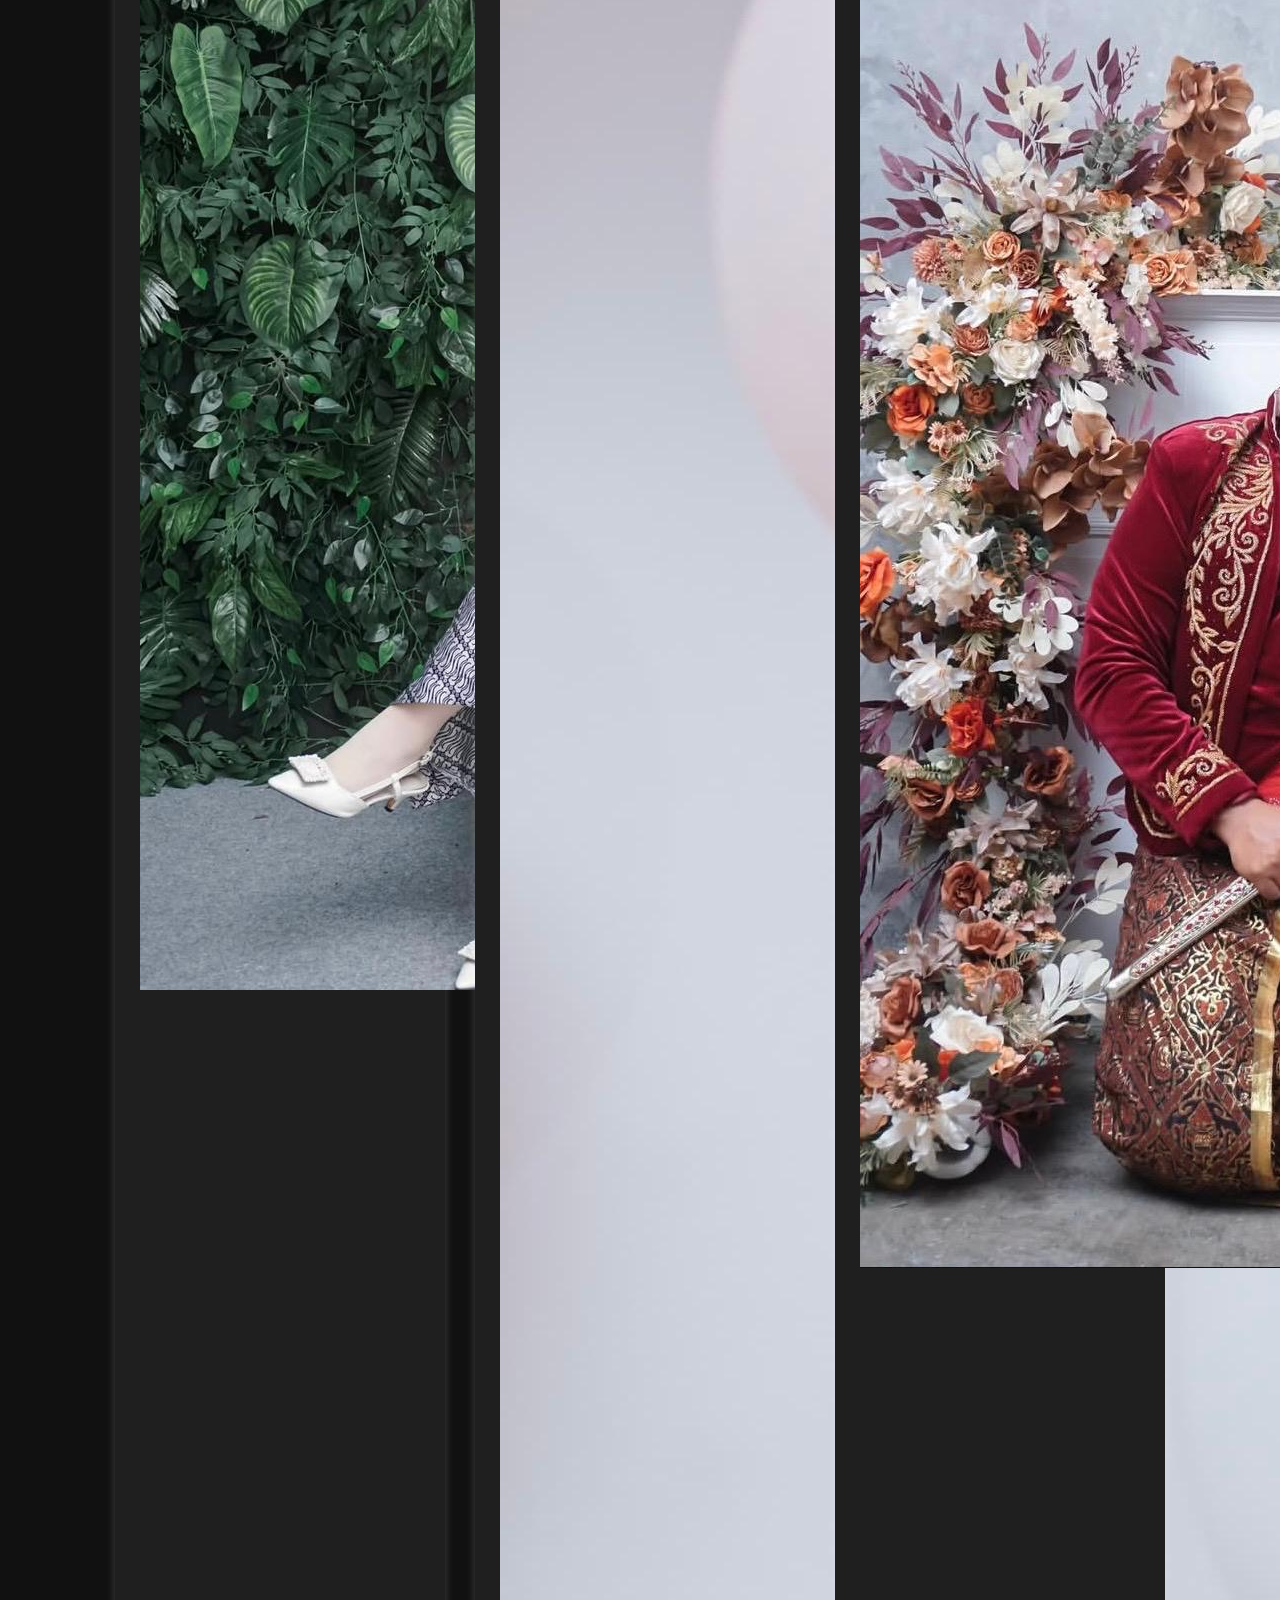
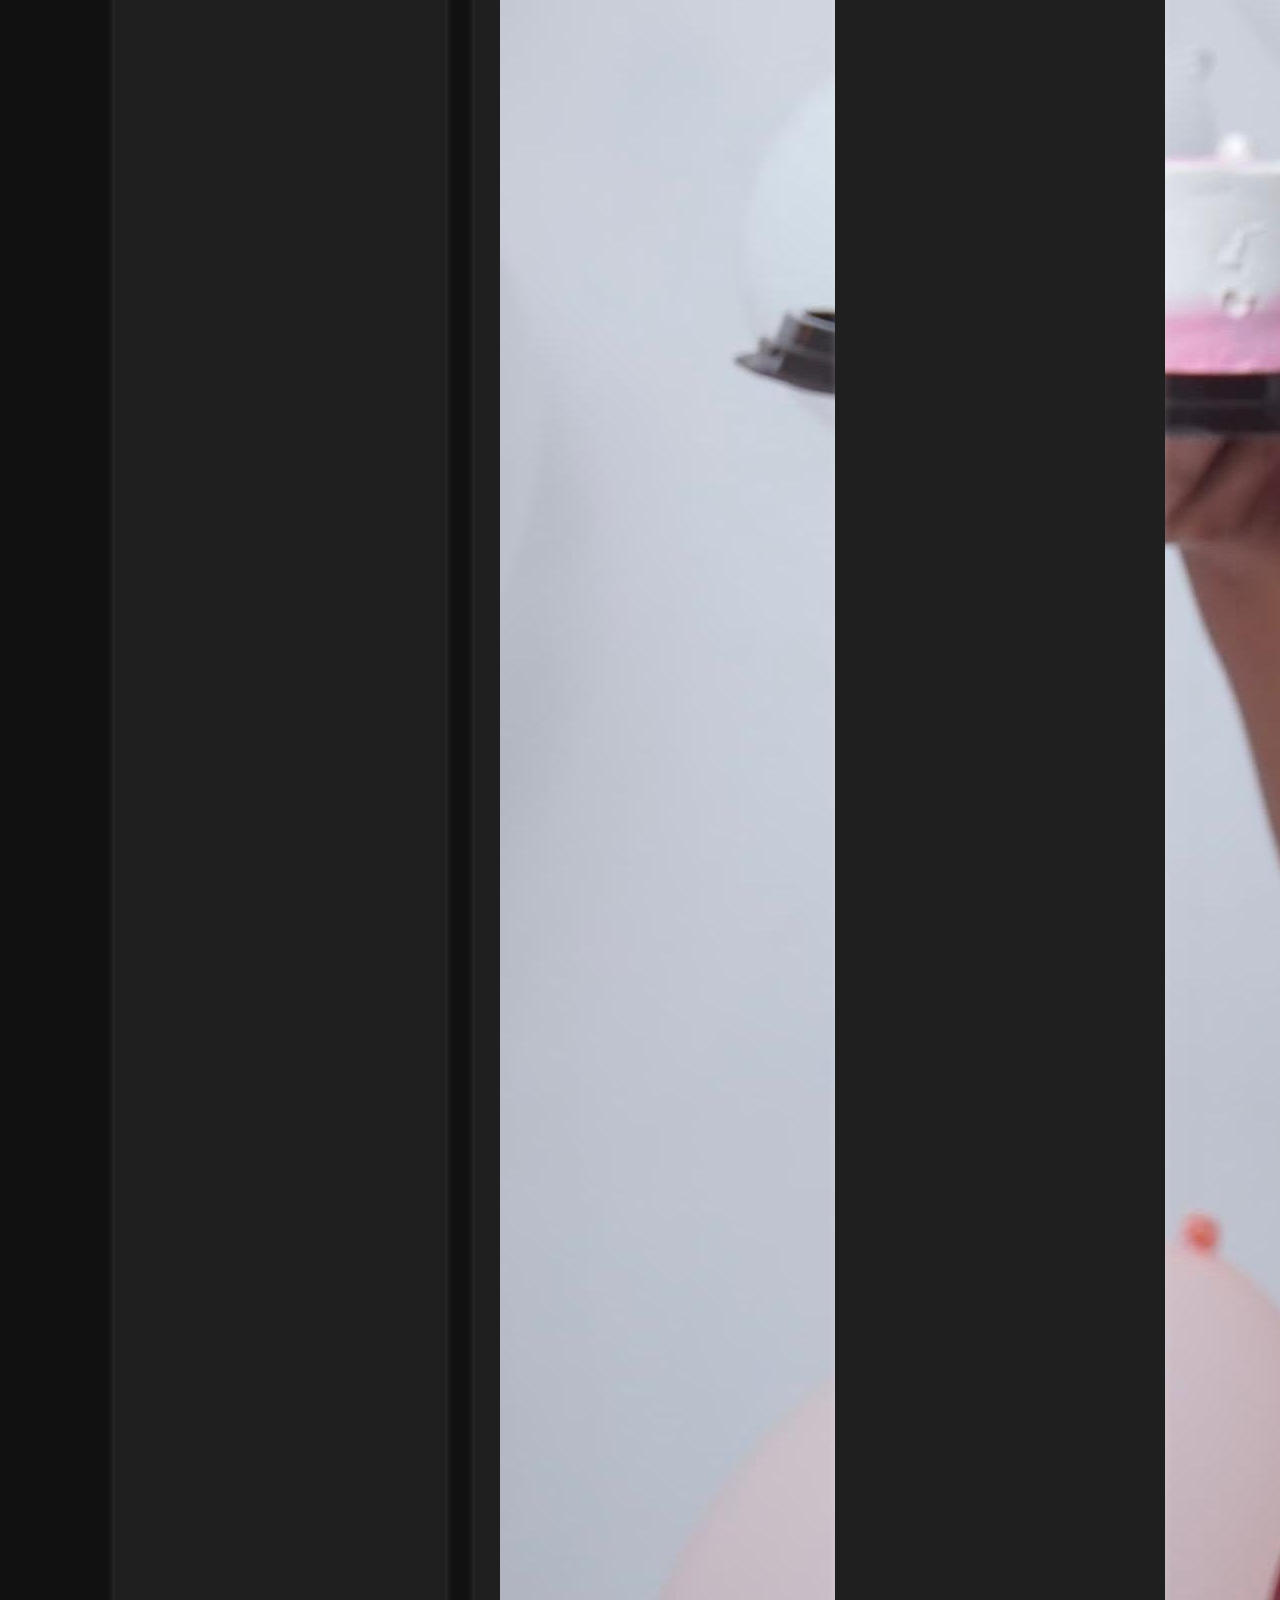
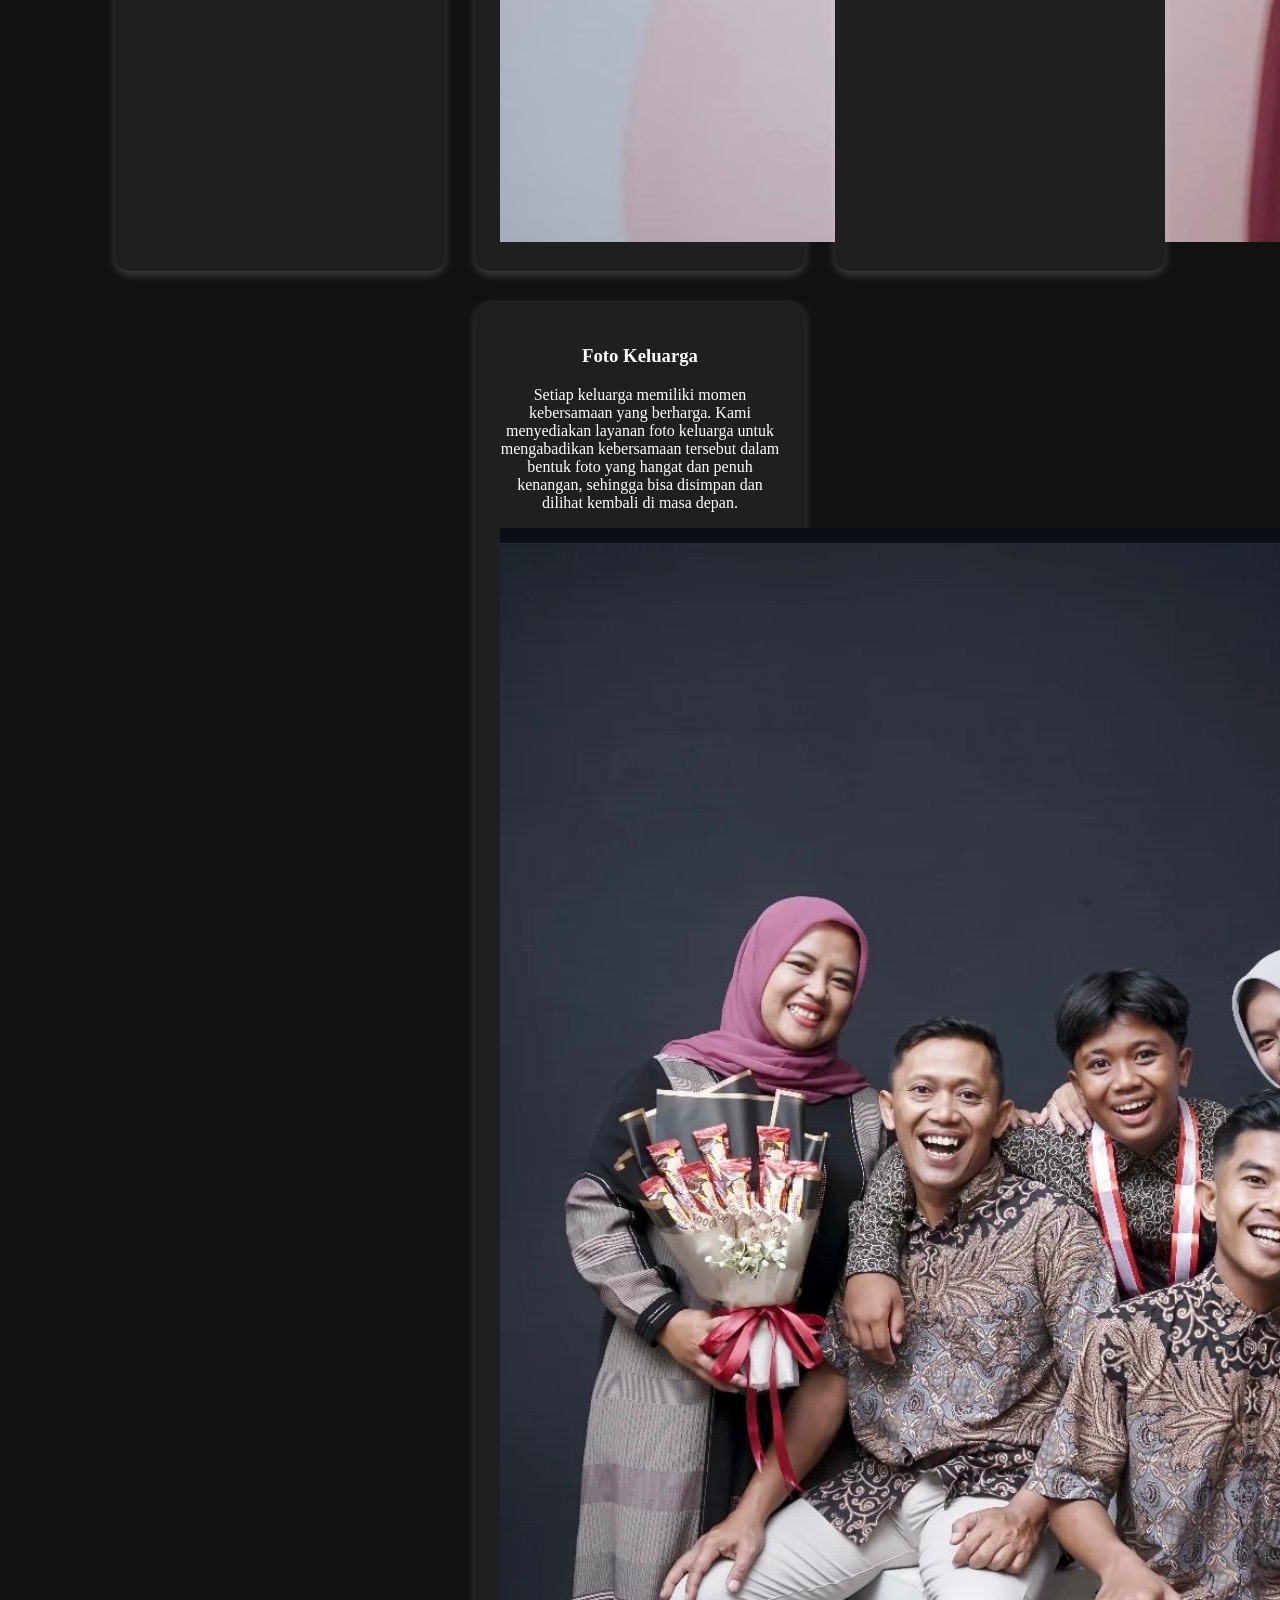
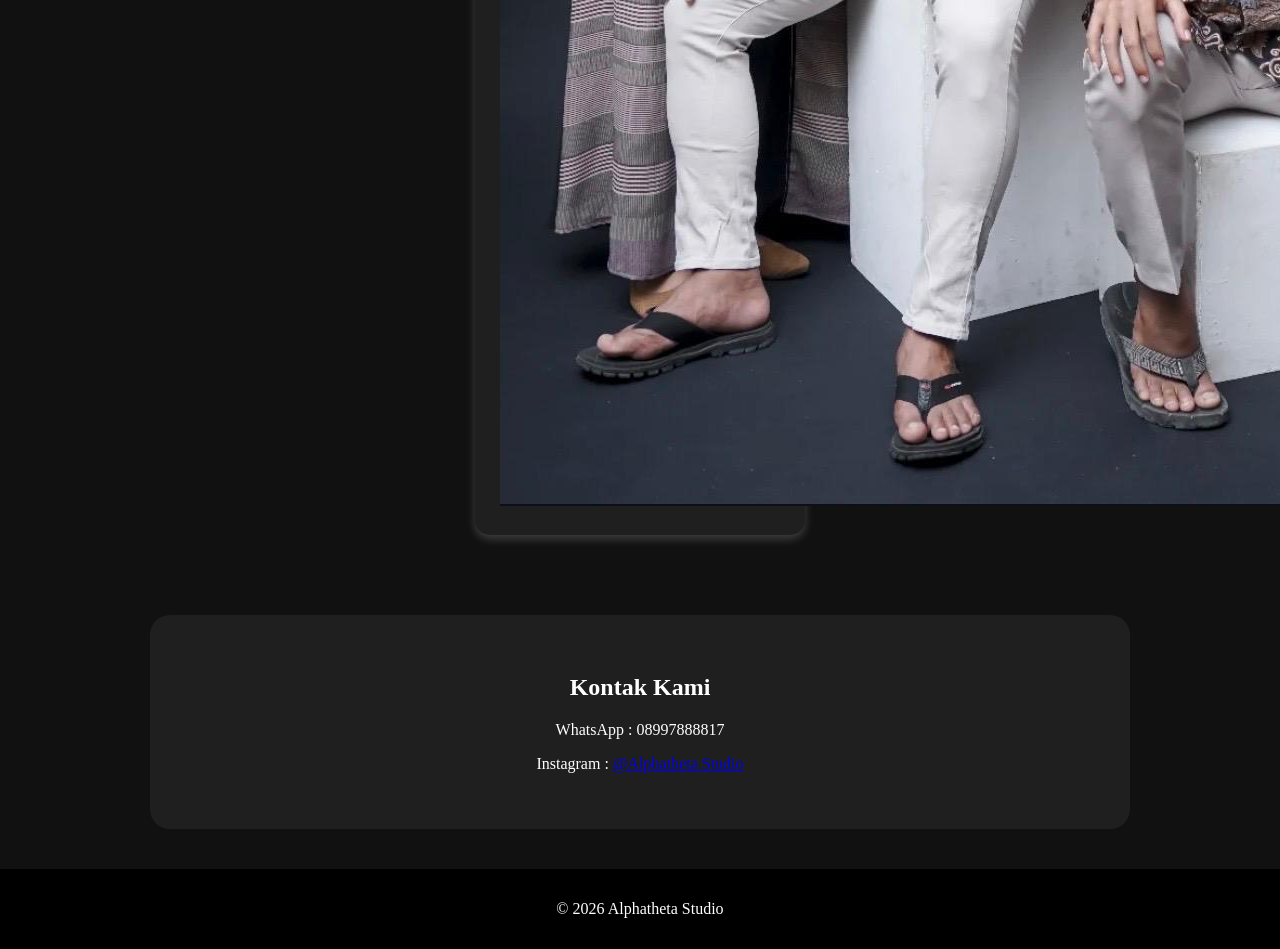
==== commit 8ab60123: "Update index.html" ====
--- a/index.html
+++ b/index.html
@@ -1,139 +1,156 @@
 <!DOCTYPE html>
 <html lang="en">
 <head>
-<meta charset="UTF-8">
-<meta name="viewport" content="width=device-width, initial-scale=1.0">
-<title>Alphatheta Studio</title>
-<link rel="stylesheet" href="style.css">
+    <meta charset="UTF-8">
+    <meta name="viewport" content="width=device-width, initial-scale=1.0">
+    <title>Alphatheta Studio</title>
+    <link rel="stylesheet" href="style.css">
 </head>
+<body>
+    
+    <!--Judul-->
+    <header>
 
-<body>
+        <section id="Home">
+            <H1>Alphatheta Studio</H1>
+            <p>Selamat Datang Di Alphatheta Studio</p>
+        </section>
 
-    <!-- HEADER -->
-    <header>
-        <h1>Alphatheta Studio</h1>
-        <p>Mengabadikan setiap momen berharga</p>
     </header>
 
-    <!-- NAVBAR -->
-    <nav>
-        <a href="#tentang">Tentang</a>
-        <a href="#layanan">Layanan</a>
-        <a href="#galeri">Galeri</a>
-        <a href="#kontak">Kontak</a>
-    </nav>
+    <!--NAVBAR-->
+    <NAv>
+        <a href="#Tentang">Tentang</a> |
+        <a href="#Layanan">Layanan</a> |
+        <a href="#Kontak">Kontak</a>
+    </NAv>
 
-    <!-- HERO -->
+    <!--HERO-->
     <section class="hero">
         <h2>Jasa Fotografi Profesional</h2>
         <p>Kami membantu mengabadikan berbagai momen spesial dalam hidup Anda.</p>
-        <a href="#kontak" class="btn">Hubungi Kami</a>
+        <a href="#Kontak" class="btn">Hubungi Kami</a>
     </section>
 
-    <!-- TENTANG -->
-    <section id="tentang" class="container">
+    <!--Tentang Kami-->
+    <main>
+        <section id="Tentang" class="container">
 
-        <div class="text">
-            <h2>Tentang Kami</h2>
+            <div class="text">
+                <h2>Tentang Kami</h2>
+                <p>
+                    Alphatheta Studio merupakan layanan fotografi yang menyediakan jasa pemotretan 
+                    untuk berbagai acara seperti wisuda, pernikahan,dan foto produk. 
+                    Kami berusaha memberikan hasil foto yang terbaik untuk setiap klien.
+                </p>
 
-            <p>
-            Alphatheta Studio merupakan layanan fotografi yang menyediakan jasa pemotretan
-            untuk berbagai acara seperti wisuda, pernikahan, dan foto keluarga.
-            Kami berusaha memberikan hasil foto yang baik dan berkesan bagi setiap klien.
-            </p>
+                <p>
+                    Dengan pengalaman dalam bidang fotografi, kami berusaha menghasilkan foto yang tidak hanya terlihat bagus 
+                    tetapi juga mampu menangkap emosi dan suasana pada saat momen tersebut terjadi.Kami menggunakan peralatan fotografi yang baik 
+                    serta memperhatikan detail dalam setiap proses pemotretan.
+                </p>
 
-            <p>
-            Dengan pengalaman dalam bidang fotografi, kami berusaha menangkap setiap
-            momen secara alami sehingga foto yang dihasilkan dapat menjadi kenangan
-            yang dapat dilihat kembali di masa depan.
-            </p>
-
-        </div>
-
-        <div class="image">
-            <img src="logo.png" alt="logo">
-        </div>
-
-    </section>
-
-    <!-- LAYANAN -->
-    <section id="layanan">
-
-        <h2 class="judul">Layanan</h2>
-
-        <div class="layanan">
-
-            <div class="card">
-                <h3>Foto Wisuda</h3>
                 <p>
-                Wisuda adalah momen bahagia setelah perjuangan panjang selama belajar.
-                Kami membantu mengabadikan momen tersebut bersama teman dan keluarga.
+                    Tujuan kami adalah membantu setiap klien mendapatkan kenangan yang bisa dilihat kembali di masa depan. 
+                    Oleh karena itu,kami selalu berusaha memberikan pelayanan yang ramah,proses yang nyaman saat pemotretan, 
+                    serta hasil foto yang memuaskan.
                 </p>
             </div>
 
-            <div class="card">
-                <h3>Foto Pernikahan</h3>
-                <p>
-                Hari pernikahan merupakan salah satu momen penting dalam kehidupan.
-                Kami berusaha menangkap setiap momen bahagia selama acara berlangsung.
-                </p>
+            <div class="image">
+                <img src="logo.png" alt="logo">
             </div>
 
-            <div class="card">
-                <h3>Foto Keluarga</h3>
-                <p>
-                    Setiap keluarga memiliki momen kebersamaan yang berharga. 
-                    Kami menyediakan layanan foto keluarga untuk mengabadikan kebersamaan tersebut dalam bentuk foto yang hangat dan penuh kenangan, 
-                    sehingga bisa disimpan dan dilihat kembali di masa depan.
-                </p>
+        </section>
+
+        <!--Layanan-->
+        <section id="Layanan">
+
+            <h2 class="judul">Layanan</h2>
+
+            <div class="layanan">
+
+                <div class="card">
+                    <Article>
+
+                        <h3>Foto Wisuda</h3>
+
+                        <p>
+                            Wisuda adalah momen yang sangat membahagiakan setelah perjuanga panjang selama kuliah atau sekolah. 
+                            Kami membantu mengabadikan momen tersebut melalui foto yang sederhana namun tetap berkesan,baik bersama teman, keluarga, 
+                            maupun orang terdekat.
+                        </p>
+                        
+                        <img src="ft wisuda.jpeg" alt="Foto 1">
+                        
+                    </Article>
+                </div>
+
+                <div class="card">
+                    <Article>
+
+                        <h3>Foto Ulang Tahun</h3>
+
+                        <p>
+                            Ulang tahun adalah momen bahagia yang biasanya dirayakan bersama keluarga dan orang-orang terdekat.
+                            Kami membantu mengabadikan momen tersebut melalui foto yang sederhana namun tetap berkesan, mulai dari saat meniup lilin 
+                            hingga kebersamaan yang terjadi.
+                        </p>
+
+                        <img src="foto wawaa.jpeg" alt="Foto">
+                        
+                    </Article>
+                </div>
+
+                <div class="card">
+                    <Article>
+
+                        <h3>Foto Pernikahan</h3>
+
+                        <p>
+                            Hari pernikahan merupakan salah satu momen paling penting dalam kehidupan. 
+                            Melalui layanan fotografi pernikahan,kami berusah amenangkap berbagai momen bahagia yang terjadi selama acara,
+                            sehingga dapat menjadi kenangan indah yang bisa dikenang di masa mendatang.
+                        </p>
+
+                        <img src="pernikahan 1.jpeg" alt="Foto 1">
+                        
+                    </Article>
+                </div>
+                
+
+                <div class="card">
+                    <article>
+
+                        <h3>Foto Keluarga</h3>
+
+                        <p>
+                            Setiap keluarga memiliki momen kebersamaan yang berharga.
+                            Kami menyediakan layanan foto keluarga untuk mengabadikan kebersamaan tersebut dalam bentuk foto yang hangat dan penuh kenangan,
+                            sehingga bisa disimpan dan dilihat kembali di masa depan.
+                        </p>
+
+                        <img src="keluarga 1.jpeg" alt="Foto 1">
+                        
+                    </article>
+                </div>
+                
             </div>
 
-            <div class="card">
-                <h3>Foto Ulang Tahun</h3>
-                <p>
-                Foto ulang tahun adalah momen bahagia yang dirayakan bersama keluarga
-                dan orang terdekat. Kami membantu mengabadikan momen tersebut melalui
-                foto yang sederhana namun tetap berkesan.
-                </p>
-            </div>
+        </section>
 
-        </div>
+        <!--Kontak Kami-->
+        <section id="Kontak" class="kontak">
 
-    </section>
+            <h2>Kontak Kami</h2>
+            <p>WhatsApp : 08997888817</p>
+            <p>Instagram : <a href="http://www.instagram.com/alphathetastudio?igsh=NjI5NzZxanlleHo2">@Alphatheta Studio</a></p>
 
-    <!-- GALERI -->
-    <section id="galeri">
+        </section>
 
-        <h2 class="judul">Galeri Foto</h2>
+    </main>
 
-        <div class="gallery">
-
-            <img src="ft wisuda.jpeg" alt="">
-            <img src="foto wawaa.jpeg" alt="">
-            <img src="pernikahan 1.jpeg" alt="">
-            <img src="keluarga 1.jpeg" alt="">
-            
-        </div>
-
-    </section>
-
-    <!-- KONTAK -->
-    <section id="kontak" class="kontak">
-
-        <h2>Kontak Kami</h2>
-
-        <p>WhatsApp : 08997888817</p>
-
-        <p>
-            Instagram :
-            <a href="https://www.instagram.com/alphathetastudio">
-            @alphathetastudio
-            </a>
-        </p>
-
-    </section>
-
-    <!-- FOOTER -->
+    <!--Footer-->
     <footer>
         <p>© 2026 Alphatheta Studio</p>
     </footer>
--- a/style.css
+++ b/style.css
@@ -1,148 +1,135 @@
 body{
-    background-color: #111111;
-    margin: 0;
-    font-family: 'Times New Roman', Times, serif;
-    color: white;
+    background:#111111;
+    margin:0;
+    font-family:Times New Roman, Times, serif;
+    color:white;
 }
 
 header{
-    text-align: center;
-    padding: 30px;
-}
-
-header .std{
-    font-size: 30px;
+    text-align:center;
+    padding:30px;
 }
 
 nav{
-    margin-top:10px;
-    padding-bottom: 20px;
-    display:flex;
-    justify-content:center;
-    flex-wrap:wrap;
-    gap:10px;
+    text-align:center;
+    margin-bottom:20px;
 }
 
-
 nav a{
-    color: white;
-    text-decoration: none;
-    margin: 10px;
+    color:white;
+    text-decoration:none;
+    margin:10px;
 }
 
 nav a:hover{
-    color: #ff4da6;
+    color:cornflowerblue;
 }
 
-#Tentang{
-    display: flex;
-    border-radius: 20px;
-    max-width: 1200px;
-    margin: auto;
-    align-items: center;
-    justify-content: space-between;
-    padding: 50px;
-    background-color: #1f1f1f;
-    color: white;
-    box-shadow:0 4px 10px rgba(244, 243, 243, 0.997);
-    
+/* HERO */
+.hero{
+    text-align:center;
+    padding:80px 20px;
+    background:#1f1f1f;
+}
+
+.hero h2{
+    font-size:35px;
+}
+
+.btn{
+    display:inline-block;
+    margin-top:15px;
+    padding:10px 20px;
+    background:cornflowerblue;
+    color:white;
+    text-decoration:none;
+    border-radius:8px;
+}
+
+.container{
+    display:flex;
+    align-items:center;
+    justify-content:space-between;
+    max-width:1100px;
+    margin:auto;
+    padding:50px 20px;
+    gap:40px;
 }
 
 .text{
-    width: 50%;
+    flex:1;
 }
 
 .image{
-    width: 50%;
-    text-align: center;
+    flex:1;
+    text-align:center;
 }
 
 .image img{
-    max-width: 400px;
-    height: auto;
+    max-width:300px;
 }
 
 .judul{
-    text-align: center;
-    margin-top: 40px;
+    text-align:center;
+    margin-top:40px;
 }
 
 .layanan{
     display:flex;
     justify-content:center;
-    gap: 30px;
-    padding: 50px;
+    gap:30px;
+    flex-wrap:wrap;
+    padding:40px;
 }
 
 .card{
     background:#1f1f1f;
     padding:25px;
-    width:300px;
+    width:280px;
+    border-radius:15px;
     text-align:center;
-    border-radius:20px;
-    box-shadow:0 4px 10px rgba(244, 243, 243, 0.997);
+    box-shadow:0 4px 10px rgba(255,255,255,0.2);
 }
 
-.card:hover{
-    transform:translateY(-8px);
-    transition:0.3s;
+.gallery{
+    display:grid;
+    grid-template-columns:repeat(auto-fit,minmax(200px,1fr));
+    gap:15px;
+    padding:40px;
+    max-width:1100px;
+    margin:auto;
 }
 
-.card img{
+.gallery img{
     width:100%;
     border-radius:10px;
 }
 
-.cp{
+/* KONTAK */
+.kontak{
+    background:#1f1f1f;
+    text-align:center;
     padding:40px;
-    background:#1f1f1f;
-    text-align: center;
-    border-radius: 20px;
-    max-width:1200px;
-    width: 90%;
-    margin: auto;
-    box-shadow:0 6px 15px rgba(244, 243, 243, 0.997);
+    margin:40px auto;
+    max-width:900px;
+    border-radius:20px;
 }
 
 footer{
-    background:black;
-    color:white;
     text-align:center;
     padding:15px;
+    background:black;
 }
 
 @media (max-width:768px){
 
-header .std{
-    font-size:22px;
+.container{
+    flex-direction:column;
+    text-align:center;
 }
 
-#Tentang{
-    flex-direction:column;
-    text-align:center;
-    padding:30px;
-}
-
-.text{
-    width:100%;
-}
-
-.image{
-    width:100%;
-    margin-top:20px;
-}
-
-.layanan{
-    flex-direction:column;
-    align-items:center;
-}
-
-.card{
-    width:90%;
-}
-
-nav{
-    justify-content:center;
+.hero h2{
+    font-size:26px;
 }
 
 }
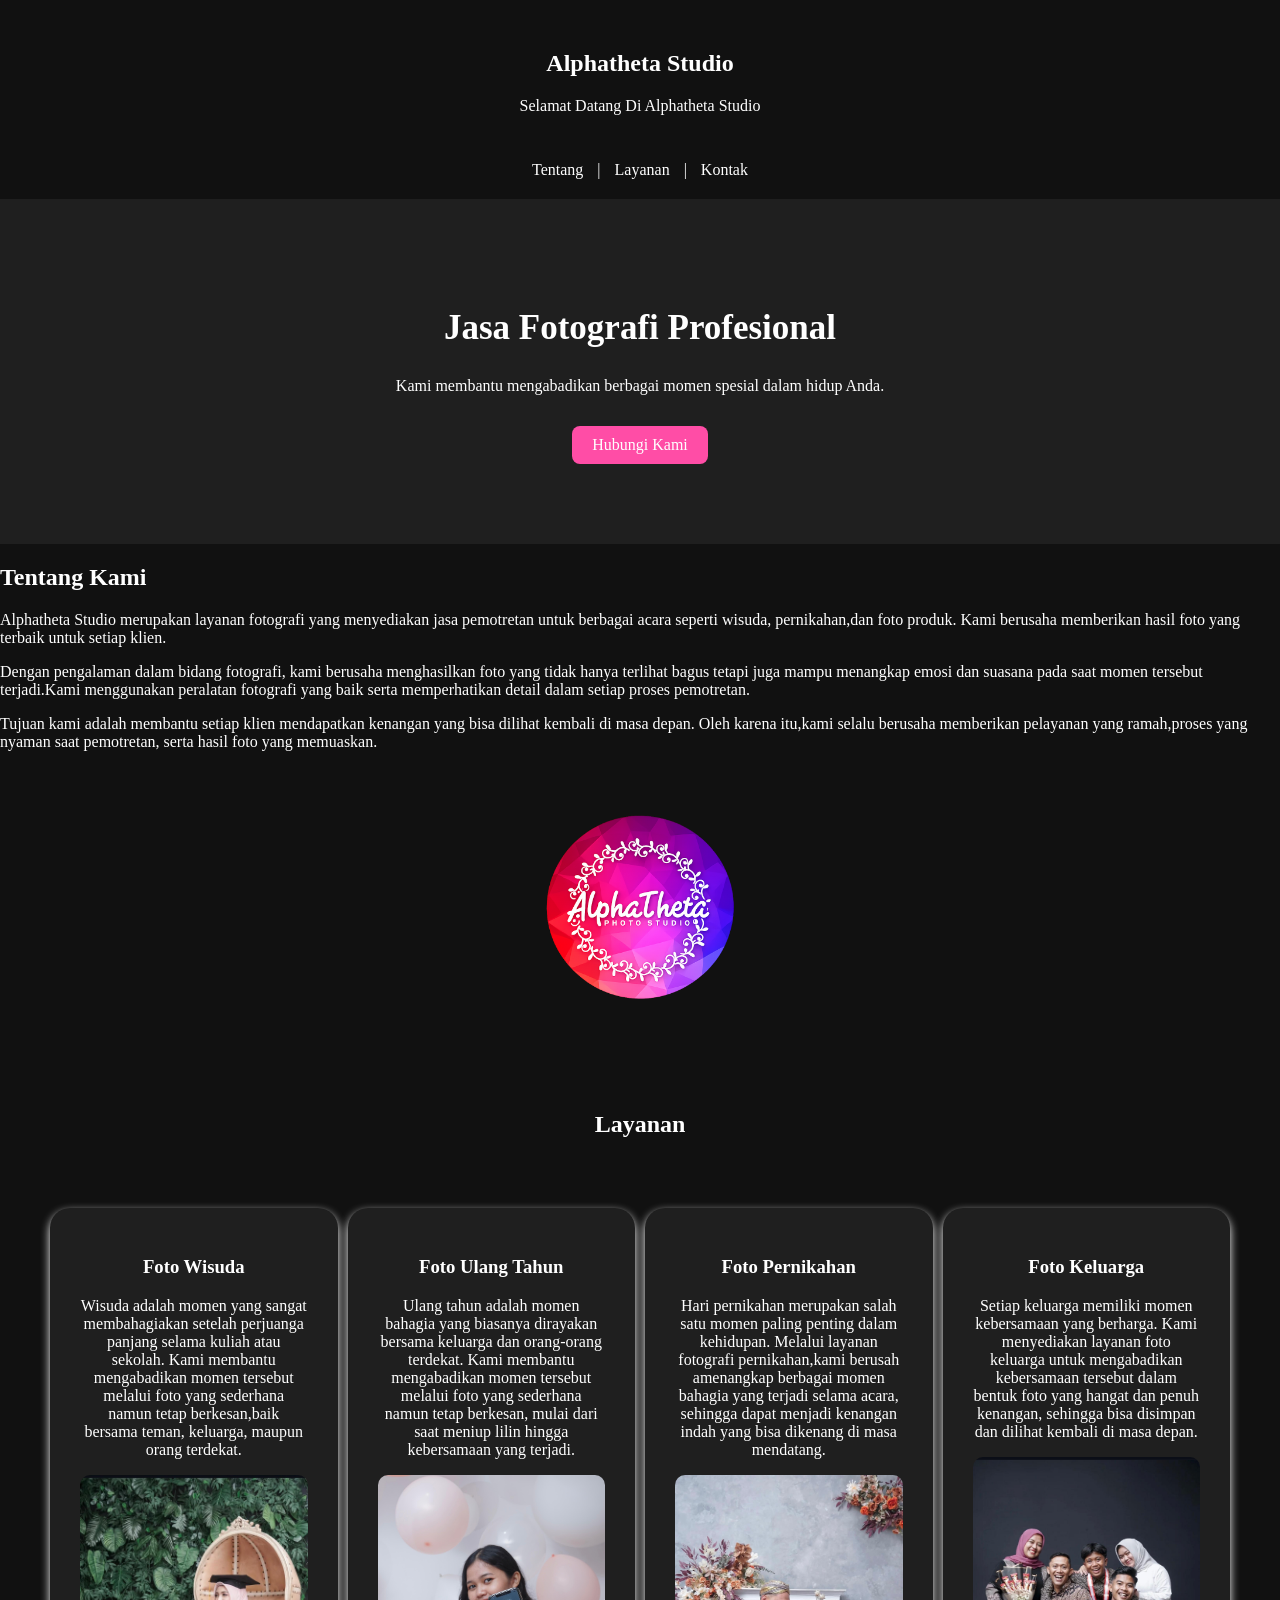
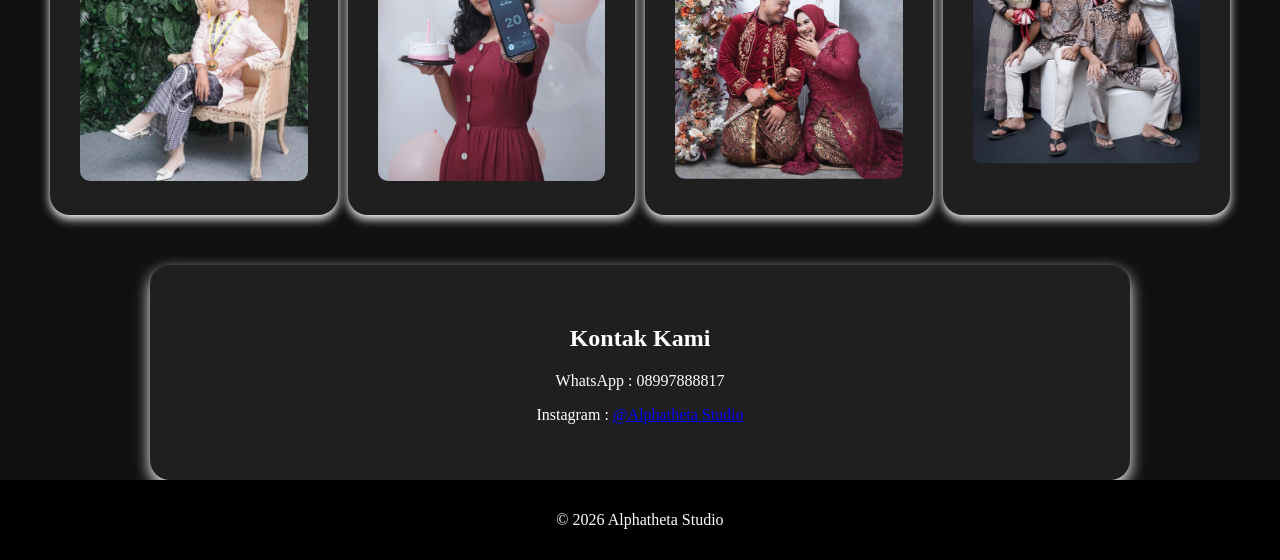
==== commit d2fca95a: "Update index.html" ====
--- a/index.html
+++ b/index.html
@@ -34,7 +34,7 @@
 
     <!--Tentang Kami-->
     <main>
-        <section id="Tentang" class="container">
+        <section id="Tentang">
 
             <div class="text">
                 <h2>Tentang Kami</h2>
--- a/style.css
+++ b/style.css
@@ -1,31 +1,31 @@
 body{
-    background:#111111;
-    margin:0;
-    font-family:Times New Roman, Times, serif;
-    color:white;
+    background-color: #111111;
+    margin: 0;
+    font-family: 'Times New Roman', Times, serif;
+    color: white;
 }
 
 header{
-    text-align:center;
-    padding:30px;
+    text-align: center;
+    padding: 30px;
 }
 
 nav{
-    text-align:center;
-    margin-bottom:20px;
+    text-align: center;
+    padding-bottom: 20px;
 }
 
+
 nav a{
-    color:white;
-    text-decoration:none;
-    margin:10px;
+    color: white;
+    text-decoration: none;
+    margin: 10px;
 }
 
 nav a:hover{
-    color:cornflowerblue;
+    color: #ff4da6;
 }
 
-/* HERO */
 .hero{
     text-align:center;
     padding:80px 20px;
@@ -40,85 +40,79 @@
     display:inline-block;
     margin-top:15px;
     padding:10px 20px;
-    background:cornflowerblue;
+    background:#ff4da6;
     color:white;
     text-decoration:none;
     border-radius:8px;
 }
 
 .container{
-    display:flex;
-    align-items:center;
-    justify-content:space-between;
-    max-width:1100px;
-    margin:auto;
-    padding:50px 20px;
-    gap:40px;
+    display: flex;
+    border-radius: 20px;
+    width: 1100px;
+    margin: 100px auto;
+    align-items: center;
+    justify-content: space-between;
+    padding: 50px 20px;
+    background-color: #1f1f1f;
+    box-shadow:0 4px 10px white;
+    
 }
 
 .text{
-    flex:1;
+    flex: 1;
 }
 
 .image{
-    flex:1;
-    text-align:center;
+    flex: 1;
+    text-align: center;
 }
 
 .image img{
-    max-width:300px;
+    max-width: 300px;
 }
 
 .judul{
-    text-align:center;
-    margin-top:40px;
+    text-align: center;
+    margin-top: 40px;
 }
 
 .layanan{
     display:flex;
     justify-content:center;
-    gap:30px;
-    flex-wrap:wrap;
-    padding:40px;
+    gap: 10px;
+    padding: 50px;
 }
 
 .card{
     background:#1f1f1f;
-    padding:25px;
-    width:280px;
-    border-radius:15px;
+    padding:30px;
+    width:300px;
     text-align:center;
-    box-shadow:0 4px 10px rgba(255,255,255,0.2);
+    flex-wrap: wrap;
+    border-radius:20px;
+    box-shadow:0 4px 10px white;
 }
 
-.gallery{
-    display:grid;
-    grid-template-columns:repeat(auto-fit,minmax(200px,1fr));
-    gap:15px;
-    padding:40px;
-    max-width:1100px;
-    margin:auto;
-}
-
-.gallery img{
+.card img{
     width:100%;
     border-radius:10px;
 }
 
-/* KONTAK */
 .kontak{
     background:#1f1f1f;
-    text-align:center;
+    text-align: center;
     padding:40px;
-    margin:40px auto;
-    max-width:900px;
-    border-radius:20px;
+    border-radius: 20px;
+    width: 900px;
+    margin: auto;
+    box-shadow:0 6px 15px white;
 }
 
 footer{
+    background:black;
     text-align:center;
     padding:15px;
-    background:black;
 }
 
 @media (max-width:768px){
@@ -126,6 +120,30 @@
 .container{
     flex-direction:column;
     text-align:center;
+    padding:30px;
+}
+
+.text{
+    width:100%;
+}
+
+.image{
+    width:100%;
+    margin-top:20px;
+}
+
+/* layanan jadi 1 kolom */
+.layanan{
+    flex-direction:column;
+    align-items:center;
+}
+
+.card{
+    width:90%;
+}
+
+nav{
+    justify-content:center;
 }
 
 .hero h2{
